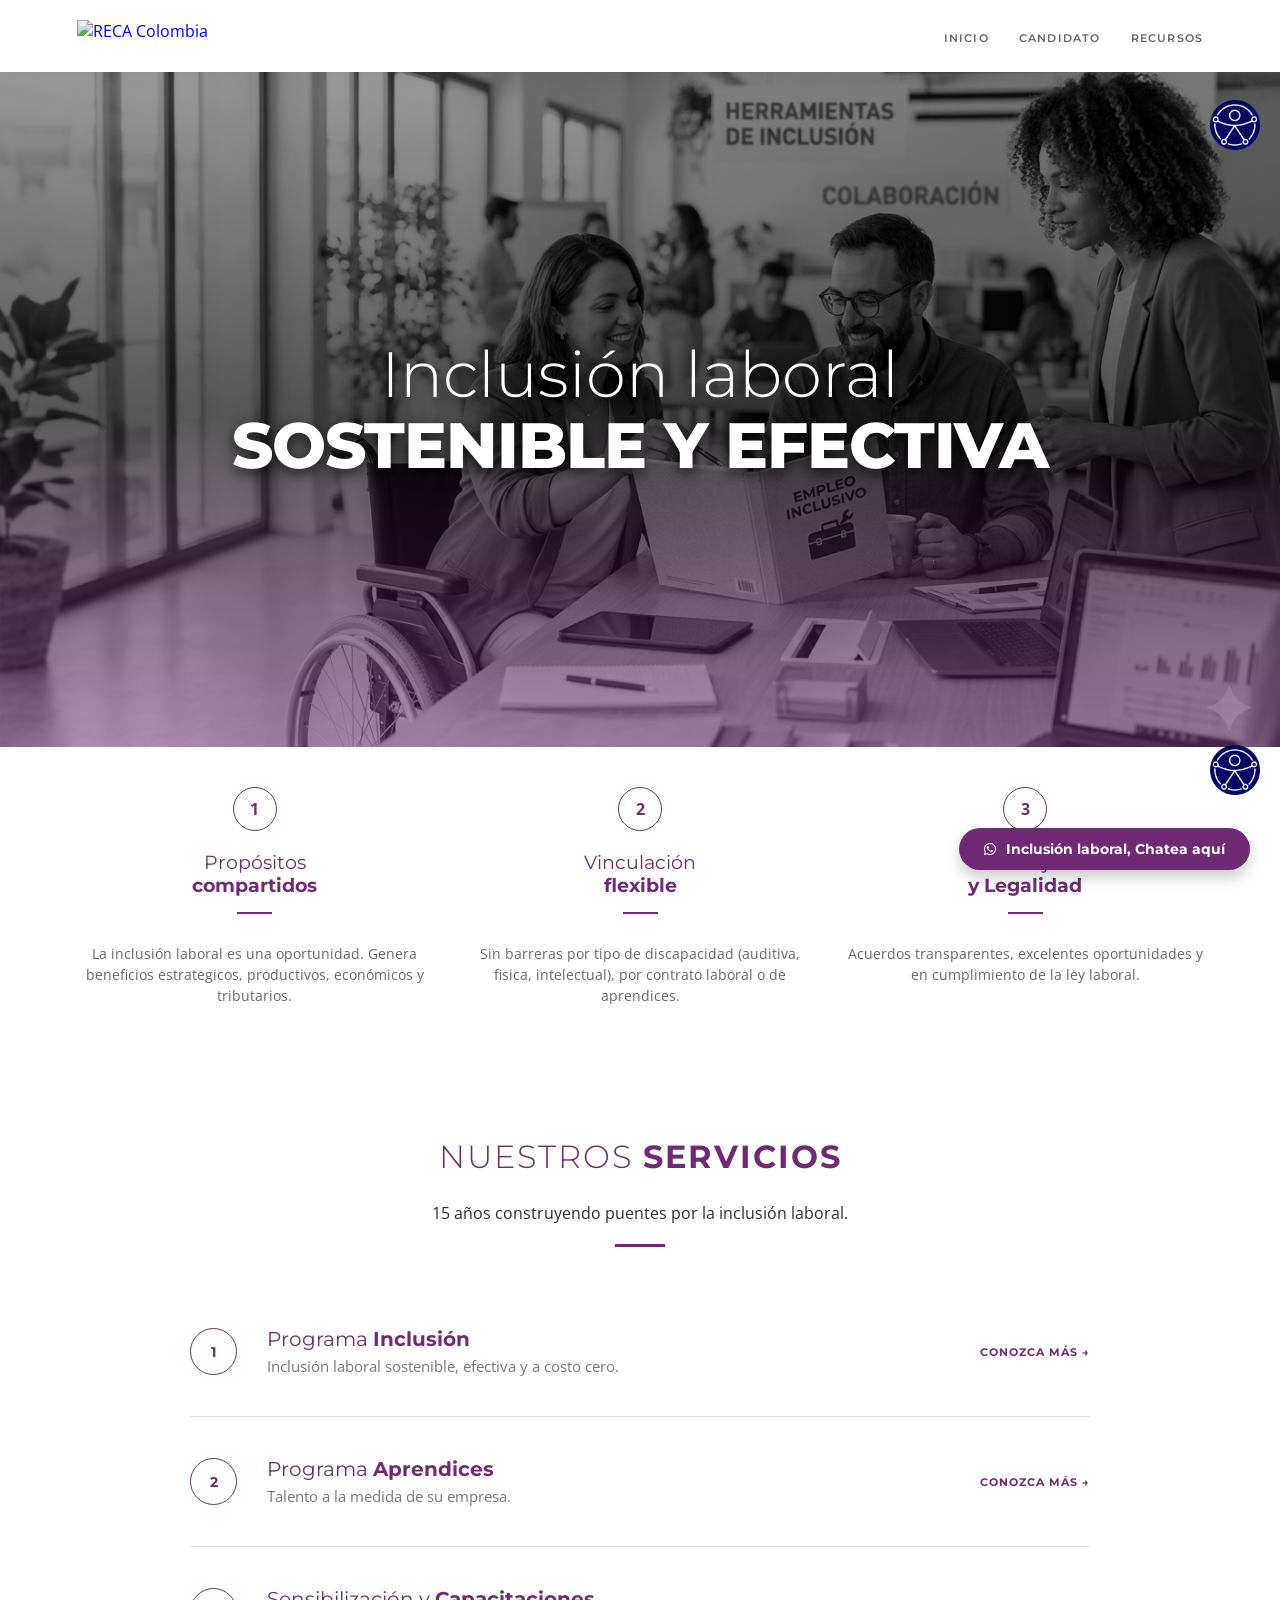
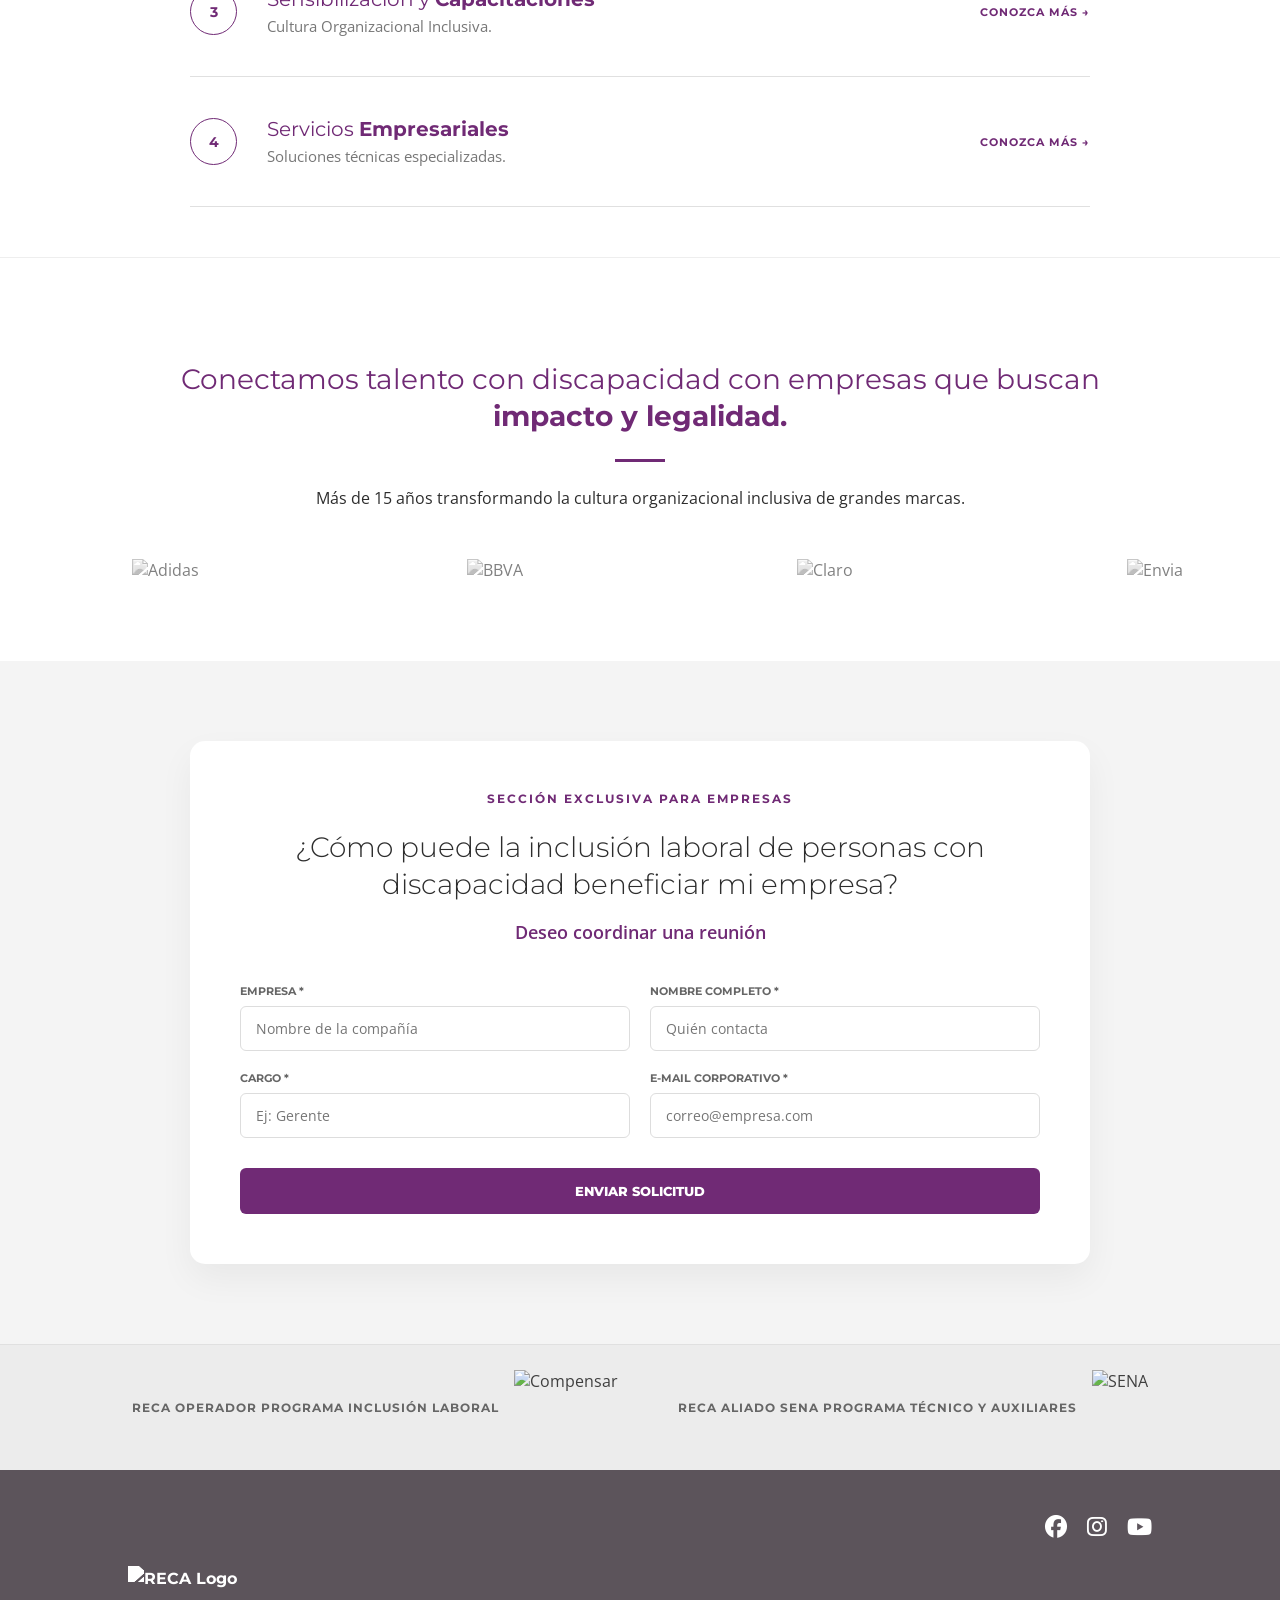
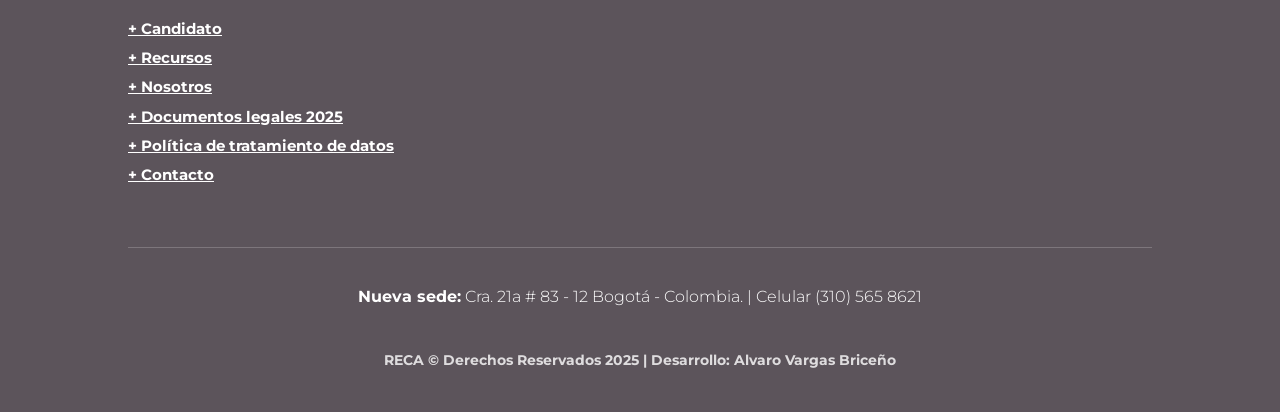
==== index.html @ 54ec7b3b "Update index.html" ====
<!DOCTYPE html>
<html lang="es">
<head>
    <meta charset="UTF-8">
    <meta name="viewport" content="width=device-width, initial-scale=1.0">
    <title>RECA Colombia – Inclusión Laboral Sostenible</title>
    
    <link href="https://fonts.googleapis.com/css2?family=Montserrat:wght@300;400;500;700;800&family=Open+Sans:wght@300;400;600&display=swap" rel="stylesheet">
  <link rel="stylesheet" href="https://cdnjs.cloudflare.com/ajax/libs/font-awesome/6.4.2/css/all.min.css">

    <style>
        :root {
            --purpura-reca: #702A75; 
            --purpura-hover: #55265e;
            --purpura-footer: #833883;
            --gris-premium: #2D2D2D;
            --gris-suave: #666666;
            --blanco: #ffffff;
            --sombra-sutil: rgba(0, 0, 0, 0.05);
        }

        /* --- BASE --- */
        body {
            margin: 0;
            padding: 0;
            font-family: 'Open Sans', sans-serif;
            background-color: var(--blanco);
            color: var(--gris-premium);
            -webkit-font-smoothing: antialiased;
        }

        /* --- NAVEGACIÓN --- */
        .header-estilizado {
            display: flex;
            justify-content: space-between;
            align-items: center;
            padding: 20px 6%;
            background: rgba(255, 255, 255, 0.85);
            backdrop-filter: blur(12px);
            -webkit-backdrop-filter: blur(12px);
            position: sticky;
            top: 0;
            z-index: 2000;
            box-shadow: 0 4px 20px var(--sombra-sutil);
        }

        .logo-box {
            display: flex;
            align-items: center;
            gap: 16px;
            text-decoration: none;
        }

        .logo-box img { height: 32px; width: auto; }

        .nav-estilizada ul {
            list-style: none;
            display: flex;
            align-items: center;
            gap: 30px;
            margin: 0;
            padding: 0;
        }

        .nav-estilizada a {
            text-decoration: none;
            color: var(--gris-suave);
            font-family: 'Montserrat', sans-serif;
            font-weight: 600;
            font-size: 11px;
            text-transform: uppercase;
            letter-spacing: 1.2px;
            position: relative;
            padding: 8px 0;
            transition: color 0.3s ease;
        }

        .nav-estilizada a:not(.btn-asesoria):hover { color: var(--purpura-reca); }
        
        .nav-estilizada a:not(.btn-asesoria)::after {
            content: '';
            position: absolute;
            width: 0;
            height: 2px;
            bottom: 0;
            left: 0;
            background-color: var(--purpura-reca);
            transition: width 0.3s ease;
        }

        .nav-estilizada a:not(.btn-asesoria):hover::after { width: 100%; }

        /* --- HERO --- */
        .seccion-hero-imagen {
            position: relative;
            height: 75vh;
            background-image: url('imagen1.png'); 
            background-size: cover;
            background-position: center;
            display: flex;
            align-items: center;
            justify-content: center;
            text-align: center;
            color: white;
        }

        .overlay-oscuro {
            position: absolute;
            top: 0; left: 0; width: 100%; height: 100%;
            background: linear-gradient(to bottom, rgba(0,0,0,0.4) 0%, rgba(0,0,0,0.65) 50%, rgba(112, 42, 117, 0.5) 100%);
            z-index: 1;
        }

        .contenido-hero { position: relative; z-index: 2; padding: 0 6%; }

        .titulo-impacto {
            font-family: 'Montserrat', sans-serif;
            font-size: clamp(32px, 5vw, 64px);
            line-height: 1.1;
            margin: 0;
            text-shadow: 0px 4px 15px rgba(0, 0, 0, 0.8);
        }

        .titulo-impacto .light { font-weight: 300; }
        .titulo-impacto .bold { font-weight: 800; text-transform: uppercase; letter-spacing: -1px; }

        /* --- BENEFICIOS --- */
        .beneficios-grid {
            display: grid;
            grid-template-columns: repeat(auto-fit, minmax(220px, 1fr));
            gap: 30px;
            max-width: 1150px;
            margin: 40px auto;
            padding: 0 6%;
        }

        .card-beneficio {
            text-align: center;
            display: flex;
            flex-direction: column;
            align-items: center;
        }

        .num-circulo {
            width: 42px; height: 42px;
            border: 1.5px solid var(--purpura-reca);
            border-radius: 50%;
            display: flex; align-items: center; justify-content: center;
            color: var(--purpura-reca); font-weight: 700;
            margin-bottom: 20px;
        }

        .card-beneficio h3 { font-family: 'Montserrat', sans-serif; font-size: 19px; color: var(--purpura-reca); margin: 0; font-weight: 400; }
        .linea-decorativa { width: 35px; height: 2px; background-color: var(--purpura-reca); margin: 15px 0; }
        .card-beneficio p { font-size: 14px; color: var(--gris-suave); line-height: 1.5; }

        /* --- SERVICIOS --- */
        .servicios-premium { padding: 50px 10%; background-color: #ffffff; }
        .servicios-header { text-align: center; margin-bottom: 40px; }
        .titulo-seccion-servicios { font-family: 'Montserrat', sans-serif; font-size: 32px; font-weight: 300; color: var(--purpura-reca); text-transform: uppercase; letter-spacing: 2px; }
        .linea-central { width: 50px; height: 3px; background-color: var(--purpura-reca); margin: 20px auto; }

        .servicios-lista-container { max-width: 900px; margin: 0 auto; }
        .servicio-bloque { border-bottom: 1px solid #e0e0e0; padding: 40px 0; transition: all 0.3s ease; }
        .servicio-encabezado { display: flex; align-items: center; gap: 30px; cursor: pointer; }

        .num-indicador {
            width: 45px; height: 45px; border: 1px solid var(--purpura-reca);
            border-radius: 50%; display: flex; align-items: center; justify-content: center;
            color: var(--purpura-reca); font-family: 'Montserrat', sans-serif; font-weight: 700; font-size: 14px; flex-shrink: 0;
        }

        .servicio-info { flex-grow: 1; }
        .servicio-info h3 { font-family: 'Montserrat', sans-serif; font-size: 20px; color: var(--purpura-reca); margin: 0 0 5px 0; font-weight: 400; }
        .servicio-tagline { font-family: 'Open Sans', sans-serif; font-size: 15px; color: #777; margin: 0; }

        .conozca-mas-btn { font-family: 'Montserrat', sans-serif; font-size: 11px; font-weight: 700; color: var(--purpura-reca); text-transform: uppercase; letter-spacing: 1px; }

        .servicio-contenido-oculto { max-height: 0; overflow: hidden; transition: max-height 0.5s cubic-bezier(0, 1, 0, 1); padding-left: 75px; }
        .servicio-bloque.active .servicio-contenido-oculto { max-height: 1000px; transition: max-height 0.5s ease; margin-top: 20px; }
        .lista-detalles { list-style: none; padding: 0; }
        .lista-detalles li { margin-bottom: 8px; color: var(--gris-suave); font-size: 14px; }

        /* --- ALIADOS --- */
        .aliados-carrusel { padding: 80px 0; background: #fff; overflow: hidden; border-top: 1px solid #eee; }
        .texto-central-aliados { text-align: center; margin-bottom: 50px; padding: 0 10%; }
        .texto-central-aliados h2 { color: var(--purpura-reca); font-family: 'Montserrat', sans-serif; font-size: 28px; font-weight: 400; line-height: 1.3; }
        .divisor-purpura { width: 50px; height: 3px; background: var(--purpura-reca); margin: 25px auto; }
        
        .marquesina-logos { width: 100%; display: flex; }
        .marquesina-track { display: flex; width: calc(250px * 12); animation: scroll-infinito 35s linear infinite; }
        .logo-slide { width: 250px; padding: 0 40px; display: flex; align-items: center; justify-content: center; }
        .logo-slide img { max-width: 160px; height: auto; filter: grayscale(100%); opacity: 0.6; transition: all 0.4s ease; }
        .logo-slide img:hover { filter: grayscale(0%); opacity: 1; transform: scale(1.05); }

        @keyframes scroll-infinito {
            0% { transform: translateX(0); }
            100% { transform: translateX(calc(-250px * 8)); }
        }

        /* --- ESTILOS FORMULARIO EMPRESAS --- */
        .seccion-formulario-empresas {
            padding: 80px 6%;
            background-color: #f4f4f4;
            clear: both;
        }

        .container-form {
            max-width: 800px;
            margin: 0 auto;
            background: var(--blanco);
            padding: 50px;
            border-radius: 15px;
            box-shadow: 0 15px 35px var(--sombra-sutil);
        }

        .header-form { text-align: center; margin-bottom: 40px; }
        .ante-titulo { display: block; font-family: 'Montserrat', sans-serif; color: var(--purpura-reca); font-size: 12px; font-weight: 700; text-transform: uppercase; letter-spacing: 2px; margin-bottom: 10px; }
        .titulo-form { font-family: 'Montserrat', sans-serif; font-size: 28px; font-weight: 300; line-height: 1.3; color: var(--gris-premium); margin-bottom: 15px; }
        .subtitulo-form { font-family: 'Open Sans', sans-serif; font-size: 18px; color: var(--purpura-reca); font-weight: 600; }

        .grid-inputs { display: grid; grid-template-columns: 1fr 1fr; gap: 20px; }
        .grupo-input { display: flex; flex-direction: column; gap: 8px; text-align: left; }
        .grupo-input label { font-family: 'Montserrat', sans-serif; font-size: 11px; font-weight: 700; text-transform: uppercase; color: var(--gris-suave); }
        .grupo-input input { padding: 12px 15px; border: 1px solid #ddd; border-radius: 6px; font-family: 'Open Sans', sans-serif; font-size: 14px; }
        .grupo-input input:focus { outline: none; border-color: var(--purpura-reca); }

        .btn-enviar-reca {
            background-color: var(--purpura-reca);
            color: white;
            border: none;
            padding: 15px 40px;
            border-radius: 6px;
            font-family: 'Montserrat', sans-serif;
            font-weight: 800;
            text-transform: uppercase;
            cursor: pointer;
            width: 100%;
            margin-top: 30px;
            transition: background 0.3s ease;
        }
        .btn-enviar-reca:hover { background-color: var(--purpura-hover); }

        /* --- FOOTER --- */
        .reca-footer-wrapper { background-color: #5c545b; color: #ffffff; font-family: 'Montserrat', sans-serif; font-weight: 700; padding: 40px 10%; line-height: 1.6; }
        .reca-container { max-width: 1100px; margin: 0 auto; }
        .reca-socials { display: flex; justify-content: flex-end; gap: 20px; margin-bottom: 20px; }
        .reca-socials a { color: white; font-size: 1.4rem; transition: transform 0.3s ease; }
        .reca-main { display: flex; flex-direction: column; align-items: flex-start; margin-bottom: 60px; }
        .reca-logo-footer { max-width: 120px; height: auto; margin-bottom: 25px; }
        .reca-links { display: flex; flex-direction: column; gap: 5px; }
        .reca-links a { color: white; text-decoration: underline; font-size: 0.95rem; font-weight: 300; }
        .reca-location { text-align: center; font-size: 1rem; margin-bottom: 40px; font-weight: 300; border-top: 1px solid rgba(255,255,255,0.2); padding-top: 20px; }
        .reca-copy { text-align: center; font-size: 0.85rem; opacity: 0.8; }

        /* Botón WhatsApp */
        .btn-flotante-reca {
            position: fixed;
            bottom: 30px;
            right: 30px;
            background-color: var(--purpura-reca);
            color: #ffffff !important;
            display: flex;
            align-items: center;
            gap: 10px;
            padding: 12px 25px;
            border-radius: 50px;
            text-decoration: none;
            font-family: 'Montserrat', sans-serif;
            font-weight: 700;
            font-size: 14px;
            z-index: 9999;
            box-shadow: 0 8px 15px rgba(0, 0, 0, 0.2);
        }

        @media (max-width: 768px) {
            .grid-inputs { grid-template-columns: 1fr; }
            .reca-socials { justify-content: center; }
            .reca-main { align-items: center; text-align: center; }
            .nav-estilizada ul { gap: 15px; }
            .btn-flotante-reca span { display: none; }
            .btn-flotante-reca { padding: 15px; border-radius: 50%; }
        }

        .franja-aliados {
    background-color: rgba(224, 224, 224, 0.6); /* Gris al 60% */
    padding: 25px 6%;
    display: flex;
    justify-content: center;
    align-items: center;
    gap: 60px;
    border-top: 1px solid rgba(0,0,0,0.05);
}

.aliado-item {
    display: flex;
    align-items: center;
    gap: 15px;
}

.texto-aliado {
    font-family: 'Montserrat', sans-serif;
    font-size: 12px;
    font-weight: 700;
    text-transform: uppercase;
    color: #666666;
    letter-spacing: 1px;
}

.aliado-item img {
    height: 75px; /* Tamaño profesional para los logos */
    width: auto;
    opacity: 0.9;
}

/* Ajuste para móviles */
@media (max-width: 600px) {
    .franja-aliados {
        flex-direction: column;
        gap: 20px;
        text-align: center;
    }
    
/* --- NAVEGACIÓN MÓVIL CORREGIDA --- */
.menu-hamburguesa {
    display: none; /* Oculto en escritorio */
    cursor: pointer;
    font-size: 28px;
    color: var(--purpura-reca);
    padding: 10px;
}

#menu-movil {
    display: none; /* Oculto por defecto */
    flex-direction: column;
    background: rgba(255, 255, 255, 0.95);
    position: absolute;
    top: 72px; 
    left: 0;
    width: 100%;
    text-align: center;
    box-shadow: 0 4px 6px var(--sombra-sutil);
    z-index: 999;
}

@media (max-width: 768px) {
    .nav-estilizada { display: none !important; } /* Oculta nav normal */
    .menu-hamburguesa { display: block !important; } /* Muestra botón */
}
}

#menu-movil a {
    display: block;
    padding: 15px;
    color: var(--gris-premium);
    text-decoration: none;
    font-weight: 600;
}

@media (max-width: 768px) {
    .nav-estilizada { display: none; }
    .menu-hamburguesa { display: block; }
}


.menu-hamburguesa {
    color: var(--purpura-reca); /* O cámbialo a #000000 para probar */
    font-size: 24px;
    z-index: 1001; /* Asegura que esté por encima de todo */
}

    /* --- CORRECCIÓN DEFINITIVA NAVEGACIÓN MÓVIL --- */

/* 1. Aseguramos que en escritorio el botón esté oculto */
@media (min-width: 769px) {
    .menu-hamburguesa { display: none !important; }
    #menu-movil { display: none !important; }
}

/* 2. En móviles, forzamos la visibilidad del botón */
@media (max-width: 768px) {
    .nav-estilizada { display: none !important; }
    
    .menu-hamburguesa { 
        display: block !important; 
        cursor: pointer; 
        font-size: 28px; 
        color: var(--purpura-reca) !important;
        padding: 10px;
    }
}
    
    </style>
</head>

<body>

    <header class="header-estilizado">
        <a href="#" class="logo-box">
            <img src="https://raw.githubusercontent.com/avbrandon-wq/reca/main/logo_color.png" alt="RECA Colombia">
        </a>
        <nav class="nav-estilizada">
            <ul>
                <li><a href="index.html">Inicio</a></li>
                <li><a href="candidato.html">Candidato</a></li>
                <li><a href="recursos.html">Recursos</a></li>
            </ul>
        </nav>
    </header>

    <main>
        <section class="seccion-hero-imagen">
            <div class="overlay-oscuro"></div>
            <div class="contenido-hero">
                <h1 class="titulo-impacto">
                    <span class="light">Inclusión laboral</span><br>
                    <span class="bold">sostenible y efectiva</span>
                </h1>
            </div>
        </section>

        <section class="beneficios-grid">
            <div class="card-beneficio">
                <div class="num-circulo">1</div>
                <h3>Propósitos <br><strong>compartidos</strong></h3>
                <div class="linea-decorativa"></div>
                <p>La inclusión laboral es una oportunidad. Genera beneficios estrategicos, productivos, económicos y tributarios.</p>
            </div>
            <div class="card-beneficio">
                <div class="num-circulo">2</div>
                <h3>Vinculación <br><strong>flexible</strong></h3>
                <div class="linea-decorativa"></div>
                <p>Sin barreras por tipo de discapacidad (auditiva, fisica, intelectual), por contrato laboral o de aprendices.</p>
            </div>
            <div class="card-beneficio">
                <div class="num-circulo">3</div>
                <h3>Trabajo <br><strong>y Legalidad</strong></h3>
                <div class="linea-decorativa"></div>
                <p>Acuerdos transparentes, excelentes oportunidades y en cumplimiento de la ley laboral.</p>
            </div>
        </section>

        <section class="servicios-premium">
            <div class="servicios-header">
                <h2 class="titulo-seccion-servicios">Nuestros <strong>Servicios</strong></h2>
               <p> 15 años construyendo puentes por la inclusión laboral.</p>
                <div class="linea-central"></div>
            </div>

            <div class="servicios-lista-container">
                <div class="servicio-bloque">
                    <div class="servicio-encabezado" onclick="toggleServicio(this)">
                        <div class="num-indicador">1</div>
                        <div class="servicio-info">
                            <h3>Programa <strong>Inclusión</strong></h3>
                            <p class="servicio-tagline">Inclusión laboral sostenible, efectiva y a costo cero.</p>
                        </div>
                        <div class="conozca-mas-btn">Conozca más <span class="flecha">→</span></div>
                    </div>
                    <div class="servicio-contenido-oculto">
                        <p>Brindamos un acompañamiento profesional de principio a fin, acorde a un programa diseñado y aplicado exitosamente por mas de 10 años en alianza con la Agencia de Empleo Compensar.</p>
                    </div>
                </div>

                <div class="servicio-bloque">
                    <div class="servicio-encabezado" onclick="toggleServicio(this)">
                        <div class="num-indicador">2</div>
                        <div class="servicio-info">
                            <h3>Programa <strong>Aprendices</strong></h3>
                            <p class="servicio-tagline">Talento a la medida de su empresa.</p>
                        </div>
                        <div class="conozca-mas-btn">Conozca más <span class="flecha">→</span></div>
                    </div>
                    <div class="servicio-contenido-oculto">
                        <p>En acuerdo con el SENA formamos auxiliares y técnicos para cargos requeridos para la empresa.</p>
                    </div>
                </div>

                <div class="servicio-bloque">
                    <div class="servicio-encabezado" onclick="toggleServicio(this)">
                        <div class="num-indicador">3</div>
                        <div class="servicio-info">
                            <h3>Sensibilización y <strong>Capacitaciones</strong></h3>
                            <p class="servicio-tagline">Cultura Organizacional Inclusiva.</p>
                        </div>
                        <div class="conozca-mas-btn">Conozca más <span class="flecha">→</span></div>
                    </div>
                    <div class="servicio-contenido-oculto">
                        <p>Realizamos talleres al interior de las empresas, empoderamos y transformamos culturas organizacionales.</p>
                    </div>
                </div>

                <div class="servicio-bloque">
                    <div class="servicio-encabezado" onclick="toggleServicio(this)">
                        <div class="num-indicador">4</div>
                        <div class="servicio-info">
                            <h3>Servicios <strong>Empresariales</strong></h3>
                            <p class="servicio-tagline">Soluciones técnicas especializadas.</p>
                        </div>
                        <div class="conozca-mas-btn">Conozca más <span class="flecha">→</span></div>
                    </div>
                    <div class="servicio-contenido-oculto">
                        <ul class="lista-detalles">
                            <li>• Asesoria en Política inclusiva.</li>
                            <li>• Evaluación de Accesibilidad.</li>
                            <li>• Asesoría en Ajustes Razonables.</li>
                            <li>• Servicio de Intérpretes (LSC).</li>
                        </ul>
                    </div>
                </div>
            </div>
        </section>

        <section class="aliados-carrusel">
            <div class="texto-central-aliados">
                <h2>Conectamos talento con discapacidad con empresas que buscan <strong>impacto y legalidad.</strong></h2>
                <div class="divisor-purpura"></div>
                <p>Más de 15 años transformando la cultura organizacional inclusiva de grandes marcas.</p>
            </div>
            <div class="marquesina-logos">
                <div class="marquesina-track">
                    <div class="logo-slide"><img src="https://raw.githubusercontent.com/avbrandon-wq/reca/main/adidas.png" alt="Adidas"></div>
                    <div class="logo-slide"><img src="https://raw.githubusercontent.com/avbrandon-wq/reca/main/bbva.png" alt="BBVA"></div>
                    <div class="logo-slide"><img src="https://raw.githubusercontent.com/avbrandon-wq/reca/main/claro.png" alt="Claro"></div>
                    <div class="logo-slide"><img src="https://raw.githubusercontent.com/avbrandon-wq/reca/main/envia.png" alt="Envia"></div>
                    <div class="logo-slide"><img src="https://raw.githubusercontent.com/avbrandon-wq/reca/main/femsa.png" alt="Femsa"></div>
                    <div class="logo-slide"><img src="https://raw.githubusercontent.com/avbrandon-wq/reca/main/gallager.png" alt="Gallagher"></div>
                    <div class="logo-slide"><img src="https://raw.githubusercontent.com/avbrandon-wq/reca/main/adidas.png" alt="Adidas"></div>
                    <div class="logo-slide"><img src="https://raw.githubusercontent.com/avbrandon-wq/reca/main/bbva.png" alt="BBVA"></div>
                </div>
            </div>
        </section>

        <section class="seccion-formulario-empresas">
            <div class="container-form">
                <div class="header-form">
                    <span class="ante-titulo">Sección exclusiva para empresas</span>
                    <h2 class="titulo-form">¿Cómo puede la inclusión laboral de personas con discapacidad beneficiar mi empresa?</h2>
                    <p class="subtitulo-form">Deseo coordinar una reunión</p>
                </div>
                <form class="form-reca">
                    <div class="grid-inputs">
                        <div class="grupo-input"><label>Empresa *</label><input type="text" placeholder="Nombre de la compañía" required></div>
                        <div class="grupo-input"><label>Nombre completo *</label><input type="text" placeholder="Quién contacta" required></div>
                        <div class="grupo-input"><label>Cargo *</label><input type="text" placeholder="Ej: Gerente" required></div>
                        <div class="grupo-input"><label>E-mail corporativo *</label><input type="email" placeholder="correo@empresa.com" required></div>
                    </div>
                    <button type="submit" class="btn-enviar-reca">Enviar solicitud</button>
                </form>
            </div>
        </section>
    </main>

<section class="franja-aliados">
    <div class="aliado-item">
        <span class="texto-aliado">RECA Operador Programa Inclusión laboral</span>
        <img src="https://raw.githubusercontent.com/avbrandon-wq/reca/main/logo-compensar.png" alt="Compensar">
    </div>
    <div class="aliado-item">
        <span class="texto-aliado">RECA Aliado SENA Programa Técnico y Auxiliares</span>
        <img src="https://raw.githubusercontent.com/avbrandon-wq/reca/main/logo-sena.png" alt="SENA">
    </div>
</section>

    
    <footer class="reca-footer-wrapper">
        <div class="reca-container">
            <div class="reca-socials">
                <a href="#"><i class="fab fa-facebook"></i></a>
                <a href="https://www.instagram.com/reca.redempleoconapoyo/"><i class="fab fa-instagram"></i></a>
                <a href="https://www.youtube.com/channel/UCvparD8sPMnxOj311WrVRig"><i class="fab fa-youtube"></i></a>
            </div>
            <div class="reca-main">
                <img src="https://raw.githubusercontent.com/avbrandon-wq/reca/main/logo_color.png" alt="RECA Logo" class="reca-logo-footer" style="filter: brightness(0) invert(1);">
                <div class="reca-links">
                    <a href="candidato.html"> <strong>+ Candidato</strong></a>
                     <a href="recursos.html"> <strong>+ Recursos </strong></a>
                <a href="nosotros.html"> <strong>+ Nosotros </strong></a>
                    <a href="legales.html"> <strong>+ Documentos legales 2025 </strong></a>
                    <a href="#"> <strong>+ Política de tratamiento de datos</strong> </a>
                    <a href="mailto:info@recacolombia.org"><strong> + Contacto</strong></a>
                </div>
            </div>
            <div class="reca-location">
                <p><strong>Nueva sede:</strong> Cra. 21a # 83 - 12 Bogotá - Colombia. | Celular (310) 565 8621</p>
            </div>
            <div class="reca-copy">RECA © Derechos Reservados 2025   |      Desarrollo: Alvaro Vargas Briceño </div>
        </div>
    </footer>

    
    <a href="https://wa.me/3105658621" class="btn-flotante-reca" target="_blank" rel="noopener noreferrer">
        <i class="fab fa-whatsapp"></i>
        <span>Inclusión laboral, Chatea aquí</span>
    </a>


    
    <script>
        function toggleServicio(element) {
            const bloque = element.closest('.servicio-bloque');
            const isActive = bloque.classList.contains('active');
            
            document.querySelectorAll('.servicio-bloque').forEach(b => {
                b.classList.remove('active');
                const btn = b.querySelector('.conozca-mas-btn');
                if(btn) btn.innerHTML = 'Conozca más <span class="flecha">→</span>';
            });
            
            if (!isActive) {
                bloque.classList.add('active');
                element.querySelector('.conozca-mas-btn').innerHTML = 'Cerrar <span class="flecha">↑</span>';
            }
        }
    </script>

<!-- Botón de Accesibilidad -->
<div id="accessibility-widget" style="position: fixed; bottom: 100px; right: 20px; z-index: 1000;">
    <button id="accessibility-btn" title="Opciones de accesibilidad" style="background: none; border: none; cursor: pointer; padding: 0;">
        <img src="icon_todas.png" alt="Icono de accesibilidad universal" style="width: 50px; height: 50px; transition: transform 0.3s ease;">
    </button>

    <!-- Panel de Ajustes (Oculto por defecto) -->
    <div id="accessibility-menu" style="display: none; position: absolute; bottom: 60px; right: 0; background: white; border: 1px solid #ccc; border-radius: 8px; box-shadow: 0 4px 15px rgba(0,0,0,0.2); width: 250px; padding: 15px; font-family: sans-serif;">
        <h3 style="margin-top: 0; font-size: 16px; border-bottom: 1px solid #eee; padding-bottom: 10px;">Ajustes de Accesibilidad</h3>
        
        <ul style="list-style: none; padding: 0; margin: 0;">
            <li style="margin-bottom: 10px;">
                <button onclick="toggleContrast()" style="width: 100%; padding: 8px; cursor: pointer; background: #f0f0f0; border: 1px solid #ddd; border-radius: 4px;">Alto Contraste</button>
            </li>
            <li style="margin-bottom: 10px;">
                <button onclick="increaseText()" style="width: 100%; padding: 8px; cursor: pointer; background: #f0f0f0; border: 1px solid #ddd; border-radius: 4px;">Aumentar Texto</button>
            </li>
            <li>
                <button onclick="resetSettings()" style="width: 100%; padding: 8px; cursor: pointer; background: #ff4444; color: white; border: none; border-radius: 4px;">Restablecer</button>
            </li>
        </ul>
    </div>
</div>



    <div id="accessibility-widget" style="position: fixed; top: 100px; right: 20px; z-index: 1000;">
    <button id="accessibility-btn" title="Opciones de accesibilidad" style="background: none; border: none; cursor: pointer; padding: 0;">
        <img src="icon_todas.png" alt="Icono de accesibilidad universal" style="width: 50px; height: 50px; transition: transform 0.3s ease;">
    </button>

    <div id="accessibility-menu" style="display: none; position: absolute; top: 60px; right: 0; background: white; border: 1px solid #ccc; border-radius: 8px; box-shadow: 0 4px 15px rgba(0,0,0,0.2); width: 250px; padding: 15px; font-family: sans-serif;">
        <h3 style="margin-top: 0; font-size: 16px; border-bottom: 1px solid #eee; padding-bottom: 10px;">Ajustes de Accesibilidad</h3>
        
        <ul style="list-style: none; padding: 0; margin: 0;">
            <li style="margin-bottom: 10px;">
                <button onclick="toggleContrast()" style="width: 100%; padding: 8px; cursor: pointer; background: #f0f0f0; border: 1px solid #ddd; border-radius: 4px;">Alto Contraste</button>
            </li>
            <li style="margin-bottom: 10px;">
                <button onclick="increaseText()" style="width: 100%; padding: 8px; cursor: pointer; background: #f0f0f0; border: 1px solid #ddd; border-radius: 4px;">Aumentar Texto</button>
            </li>
            <li>
                <button onclick="resetSettings()" style="width: 100%; padding: 8px; cursor: pointer; background: #ff4444; color: white; border: none; border-radius: 4px;">Restablecer</button>
            </li>
        </ul>
    </div>
</div>

<script>
    const menu = document.getElementById('accessibility-menu');
    const btn = document.getElementById('accessibility-btn');

    // Mostrar/Ocultar menú
    btn.addEventListener('click', () => {
        const isVisible = menu.style.display === 'block';
        menu.style.display = isVisible ? 'none' : 'block';
    });

    // Funciones de Accesibilidad
    function toggleContrast() {
        document.body.classList.toggle('high-contrast');
        if(!document.getElementById('contrast-style')) {
            const style = document.createElement('style');
            style.id = 'contrast-style';
            style.innerHTML = `
                .high-contrast { background-color: #000 !important; color: #fff !important; }
                .high-contrast * { background-color: #000 !important; color: #fff !important; border-color: #fff !important; }
            `;
            document.head.appendChild(style);
        }
    }

    let zoomLevel = 1;
    function increaseText() {
        zoomLevel += 0.1;
        document.body.style.fontSize = `${zoomLevel}em`;
    }

    function resetSettings() {
        document.body.classList.remove('high-contrast');
        document.body.style.fontSize = '1em';
        zoomLevel = 1;
    }

    // Cerrar menú al hacer clic fuera
    window.addEventListener('click', (e) => {
        if (!document.getElementById('accessibility-widget').contains(e.target)) {
            menu.style.display = 'none';
        }
    });
</script>
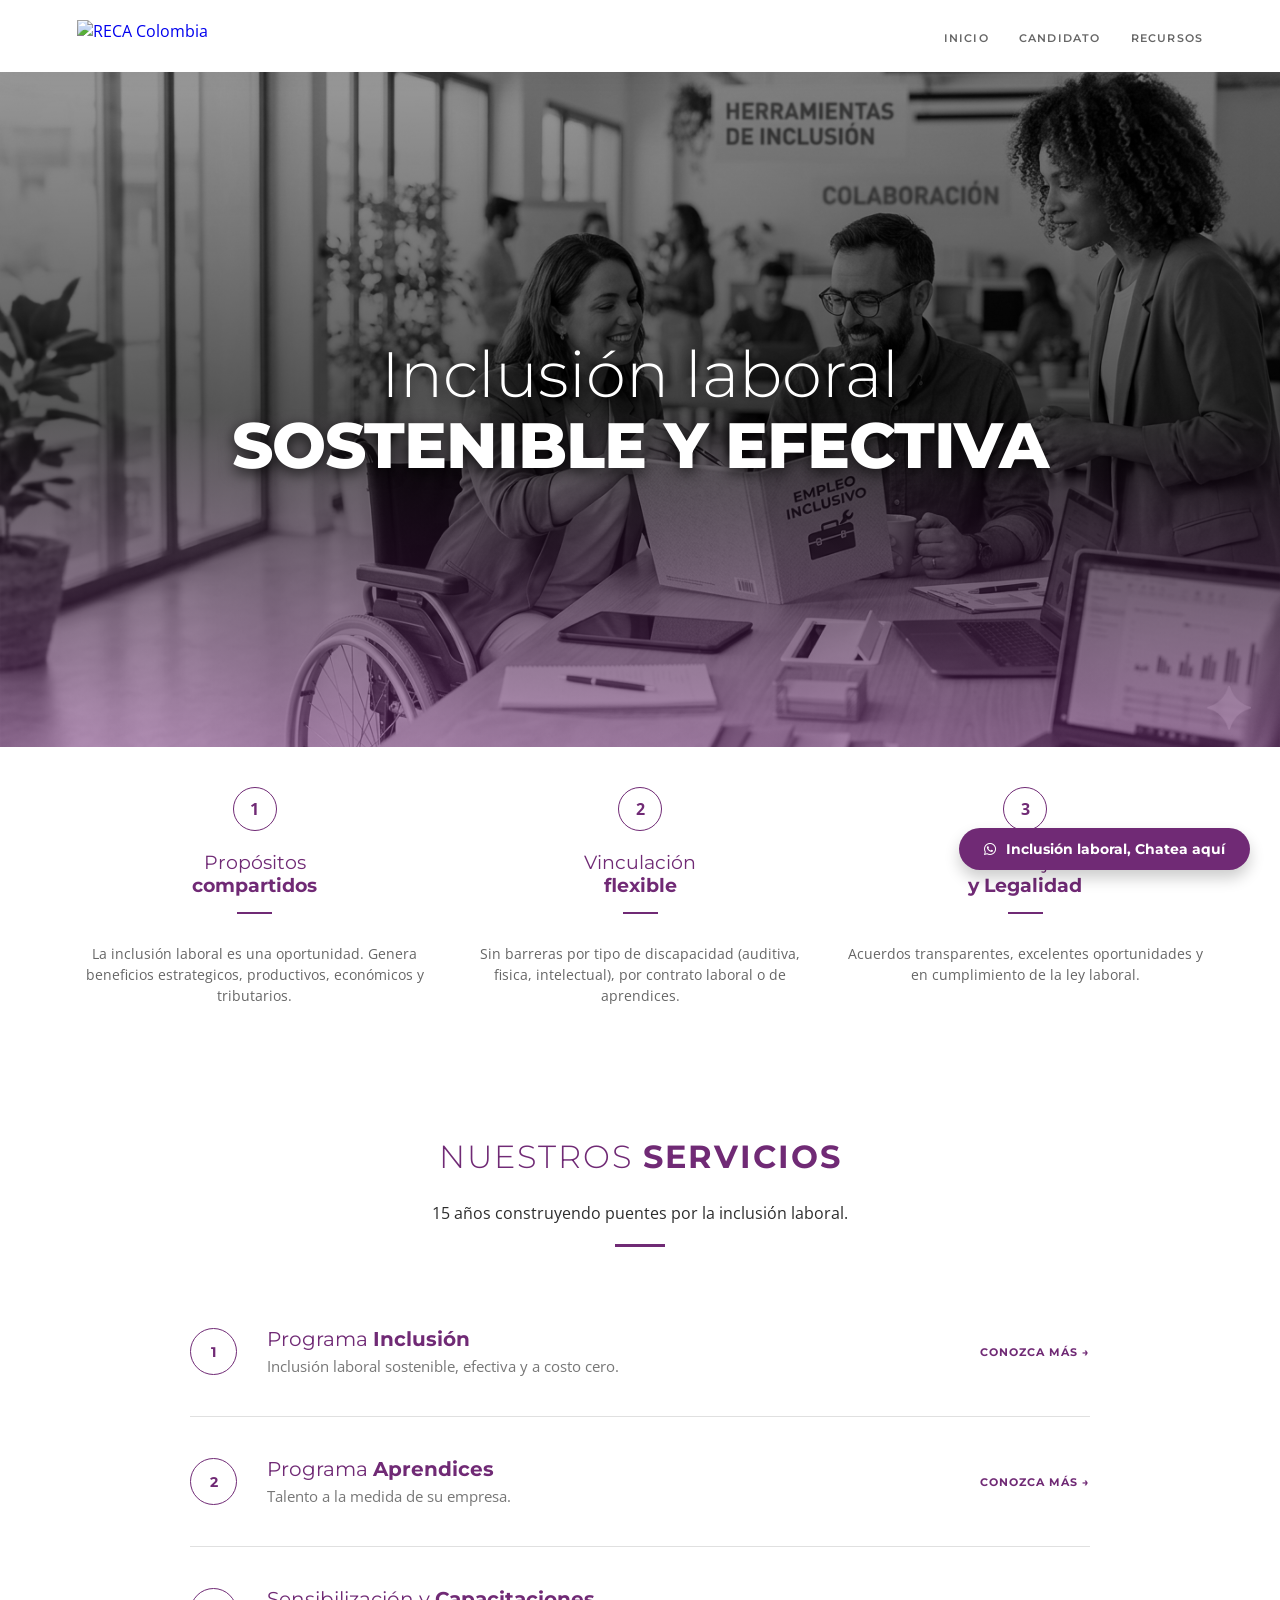
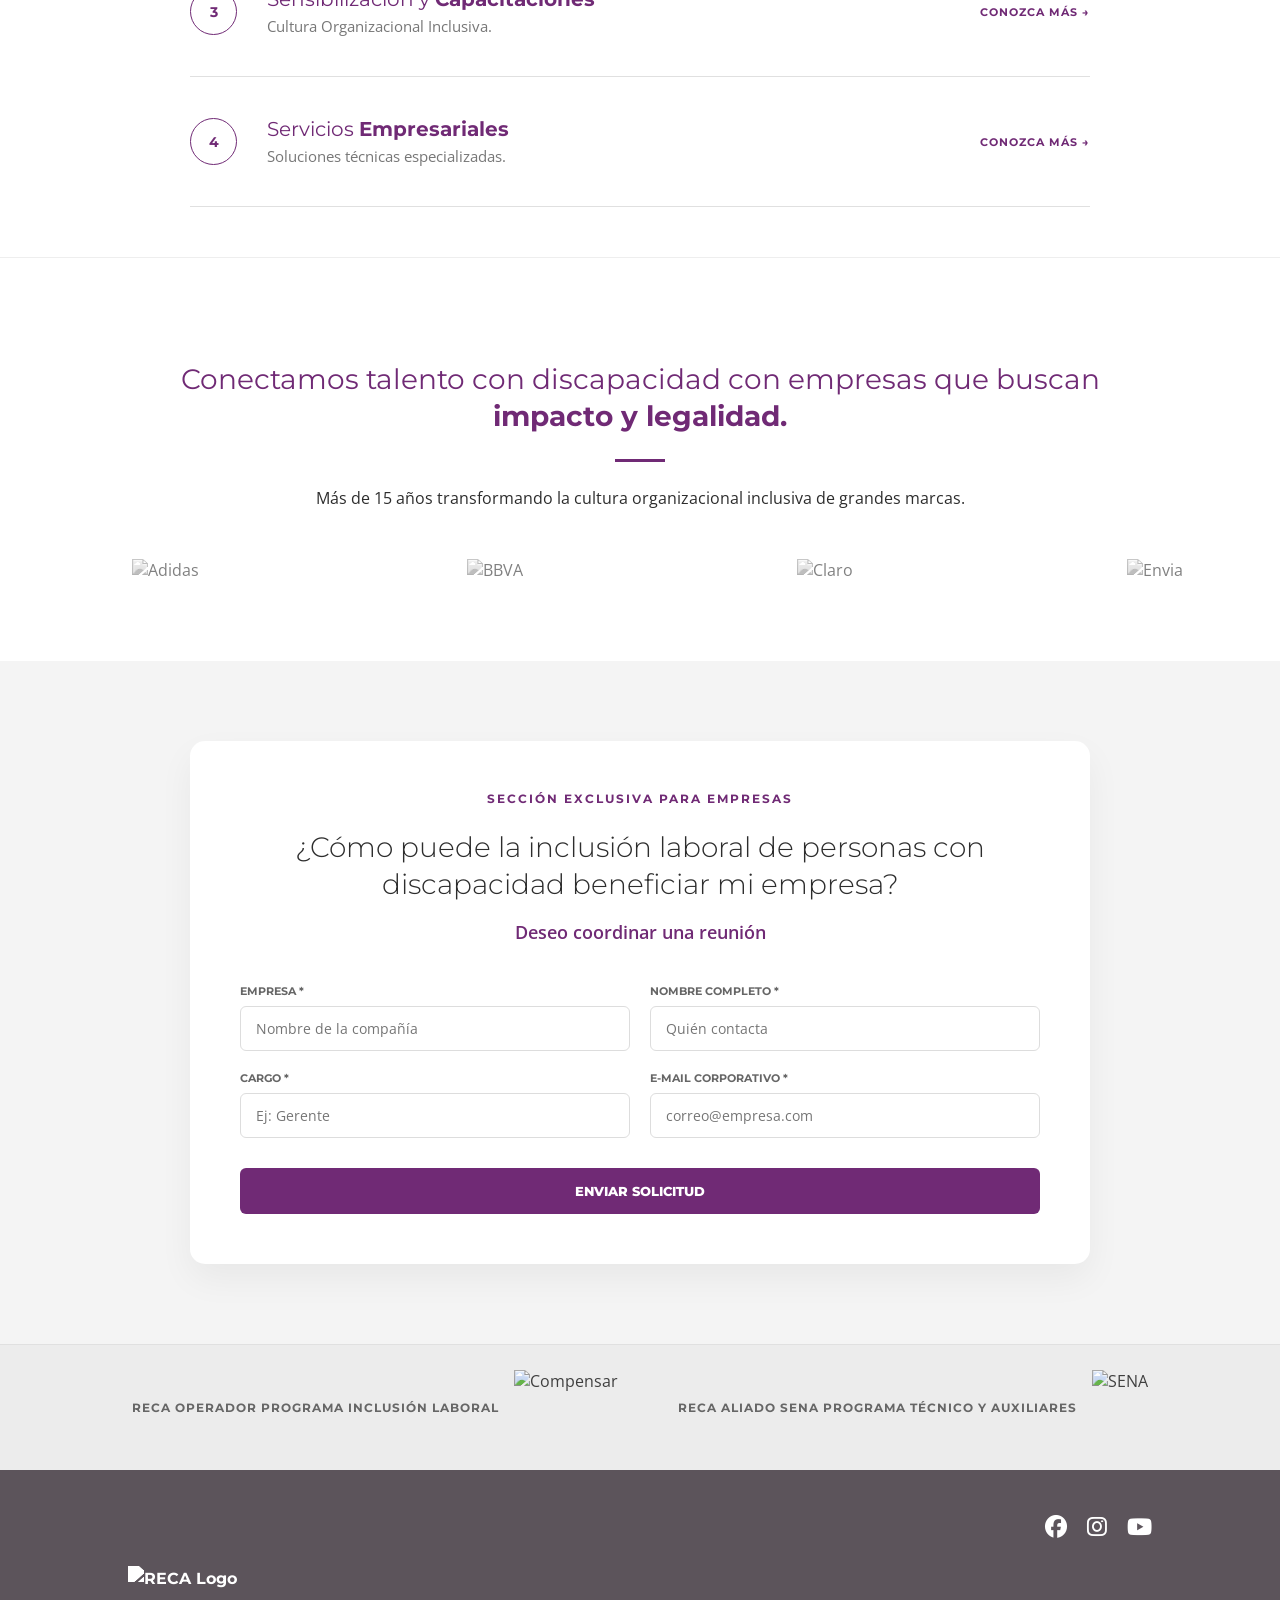
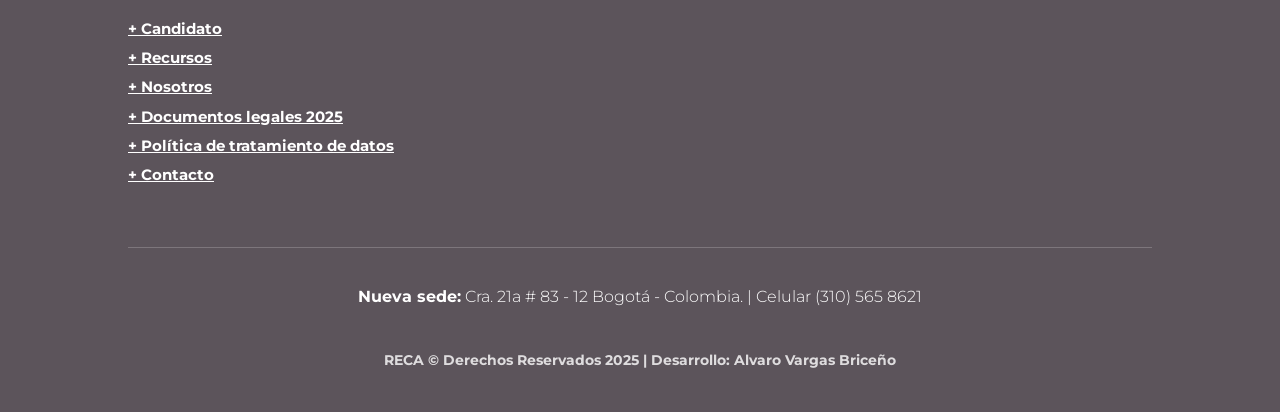
==== commit 394db7d6: "Update index.html" ====
--- a/index.html
+++ b/index.html
@@ -614,94 +614,3 @@
         }
     </script>
 
-<!-- Botón de Accesibilidad -->
-<div id="accessibility-widget" style="position: fixed; bottom: 100px; right: 20px; z-index: 1000;">
-    <button id="accessibility-btn" title="Opciones de accesibilidad" style="background: none; border: none; cursor: pointer; padding: 0;">
-        <img src="icon_todas.png" alt="Icono de accesibilidad universal" style="width: 50px; height: 50px; transition: transform 0.3s ease;">
-    </button>
-
-    <!-- Panel de Ajustes (Oculto por defecto) -->
-    <div id="accessibility-menu" style="display: none; position: absolute; bottom: 60px; right: 0; background: white; border: 1px solid #ccc; border-radius: 8px; box-shadow: 0 4px 15px rgba(0,0,0,0.2); width: 250px; padding: 15px; font-family: sans-serif;">
-        <h3 style="margin-top: 0; font-size: 16px; border-bottom: 1px solid #eee; padding-bottom: 10px;">Ajustes de Accesibilidad</h3>
-        
-        <ul style="list-style: none; padding: 0; margin: 0;">
-            <li style="margin-bottom: 10px;">
-                <button onclick="toggleContrast()" style="width: 100%; padding: 8px; cursor: pointer; background: #f0f0f0; border: 1px solid #ddd; border-radius: 4px;">Alto Contraste</button>
-            </li>
-            <li style="margin-bottom: 10px;">
-                <button onclick="increaseText()" style="width: 100%; padding: 8px; cursor: pointer; background: #f0f0f0; border: 1px solid #ddd; border-radius: 4px;">Aumentar Texto</button>
-            </li>
-            <li>
-                <button onclick="resetSettings()" style="width: 100%; padding: 8px; cursor: pointer; background: #ff4444; color: white; border: none; border-radius: 4px;">Restablecer</button>
-            </li>
-        </ul>
-    </div>
-</div>
-
-
-
-    <div id="accessibility-widget" style="position: fixed; top: 100px; right: 20px; z-index: 1000;">
-    <button id="accessibility-btn" title="Opciones de accesibilidad" style="background: none; border: none; cursor: pointer; padding: 0;">
-        <img src="icon_todas.png" alt="Icono de accesibilidad universal" style="width: 50px; height: 50px; transition: transform 0.3s ease;">
-    </button>
-
-    <div id="accessibility-menu" style="display: none; position: absolute; top: 60px; right: 0; background: white; border: 1px solid #ccc; border-radius: 8px; box-shadow: 0 4px 15px rgba(0,0,0,0.2); width: 250px; padding: 15px; font-family: sans-serif;">
-        <h3 style="margin-top: 0; font-size: 16px; border-bottom: 1px solid #eee; padding-bottom: 10px;">Ajustes de Accesibilidad</h3>
-        
-        <ul style="list-style: none; padding: 0; margin: 0;">
-            <li style="margin-bottom: 10px;">
-                <button onclick="toggleContrast()" style="width: 100%; padding: 8px; cursor: pointer; background: #f0f0f0; border: 1px solid #ddd; border-radius: 4px;">Alto Contraste</button>
-            </li>
-            <li style="margin-bottom: 10px;">
-                <button onclick="increaseText()" style="width: 100%; padding: 8px; cursor: pointer; background: #f0f0f0; border: 1px solid #ddd; border-radius: 4px;">Aumentar Texto</button>
-            </li>
-            <li>
-                <button onclick="resetSettings()" style="width: 100%; padding: 8px; cursor: pointer; background: #ff4444; color: white; border: none; border-radius: 4px;">Restablecer</button>
-            </li>
-        </ul>
-    </div>
-</div>
-
-<script>
-    const menu = document.getElementById('accessibility-menu');
-    const btn = document.getElementById('accessibility-btn');
-
-    // Mostrar/Ocultar menú
-    btn.addEventListener('click', () => {
-        const isVisible = menu.style.display === 'block';
-        menu.style.display = isVisible ? 'none' : 'block';
-    });
-
-    // Funciones de Accesibilidad
-    function toggleContrast() {
-        document.body.classList.toggle('high-contrast');
-        if(!document.getElementById('contrast-style')) {
-            const style = document.createElement('style');
-            style.id = 'contrast-style';
-            style.innerHTML = `
-                .high-contrast { background-color: #000 !important; color: #fff !important; }
-                .high-contrast * { background-color: #000 !important; color: #fff !important; border-color: #fff !important; }
-            `;
-            document.head.appendChild(style);
-        }
-    }
-
-    let zoomLevel = 1;
-    function increaseText() {
-        zoomLevel += 0.1;
-        document.body.style.fontSize = `${zoomLevel}em`;
-    }
-
-    function resetSettings() {
-        document.body.classList.remove('high-contrast');
-        document.body.style.fontSize = '1em';
-        zoomLevel = 1;
-    }
-
-    // Cerrar menú al hacer clic fuera
-    window.addEventListener('click', (e) => {
-        if (!document.getElementById('accessibility-widget').contains(e.target)) {
-            menu.style.display = 'none';
-        }
-    });
-</script>
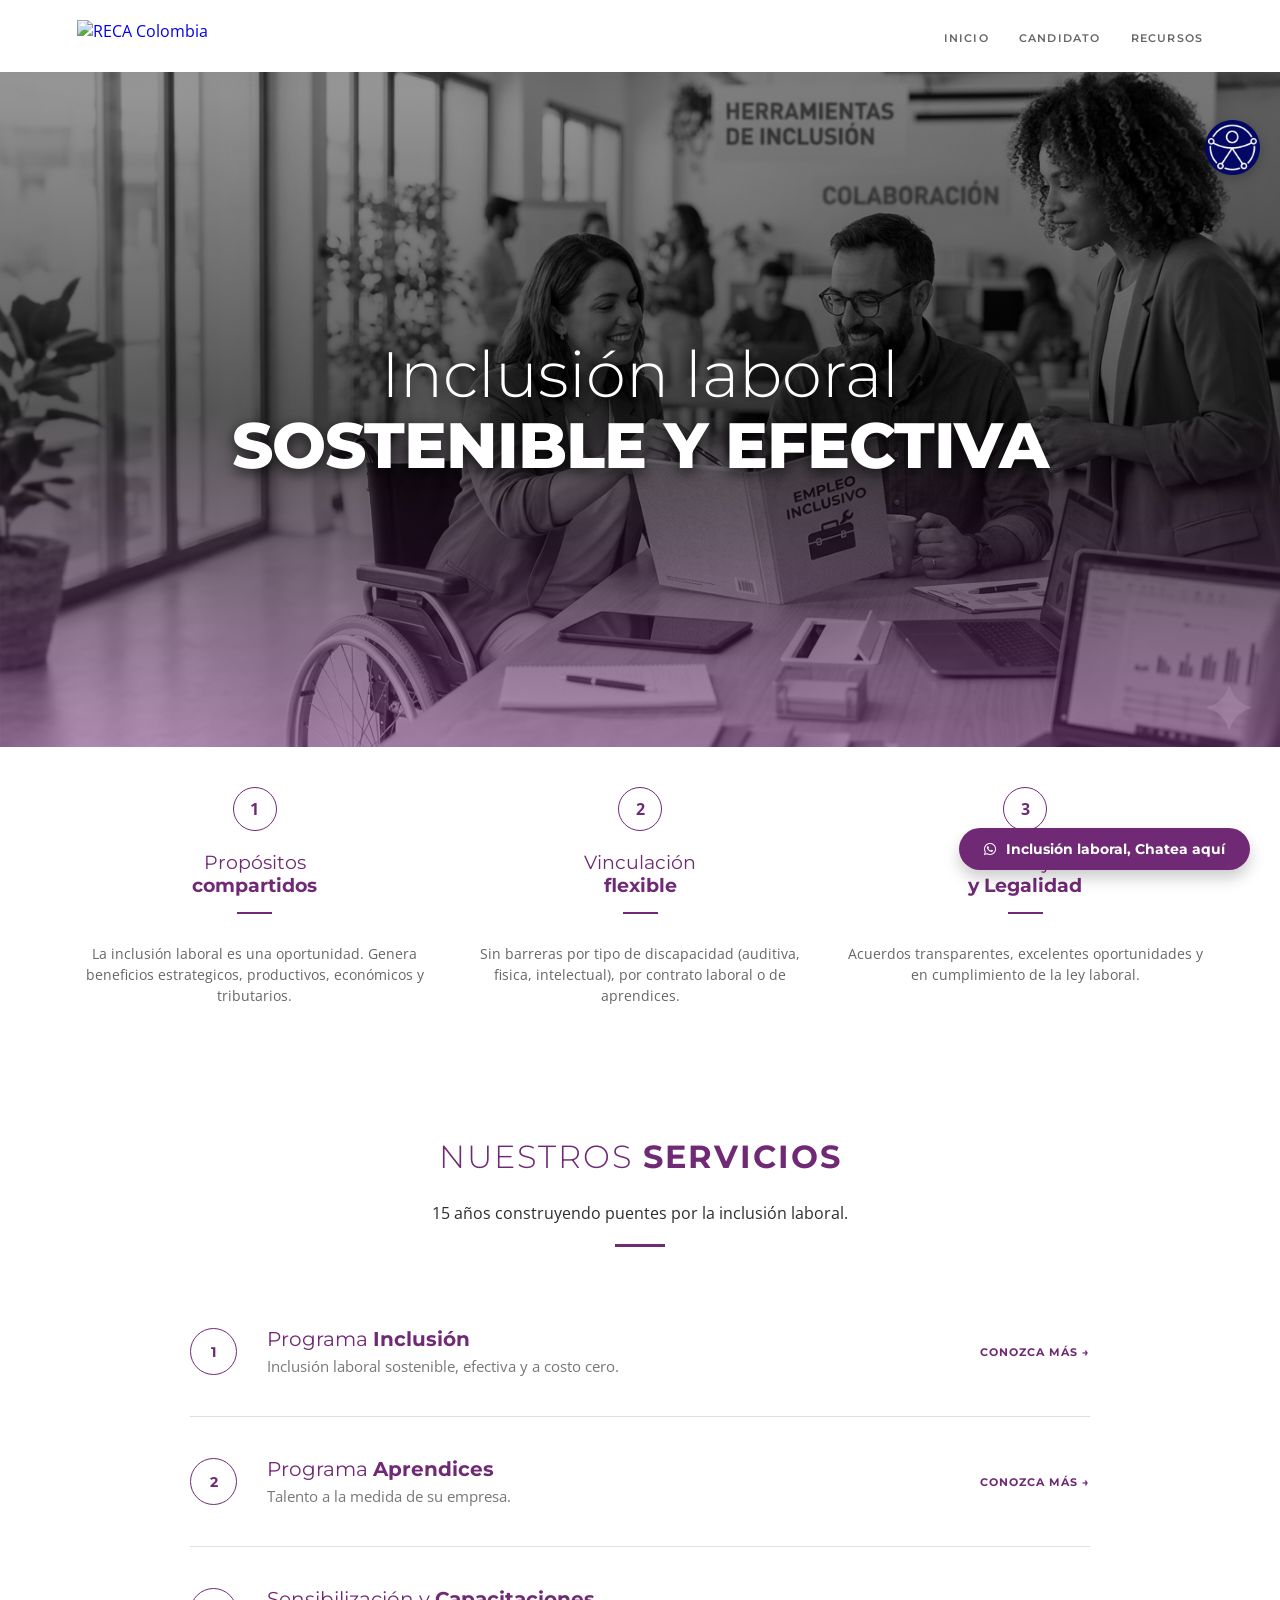
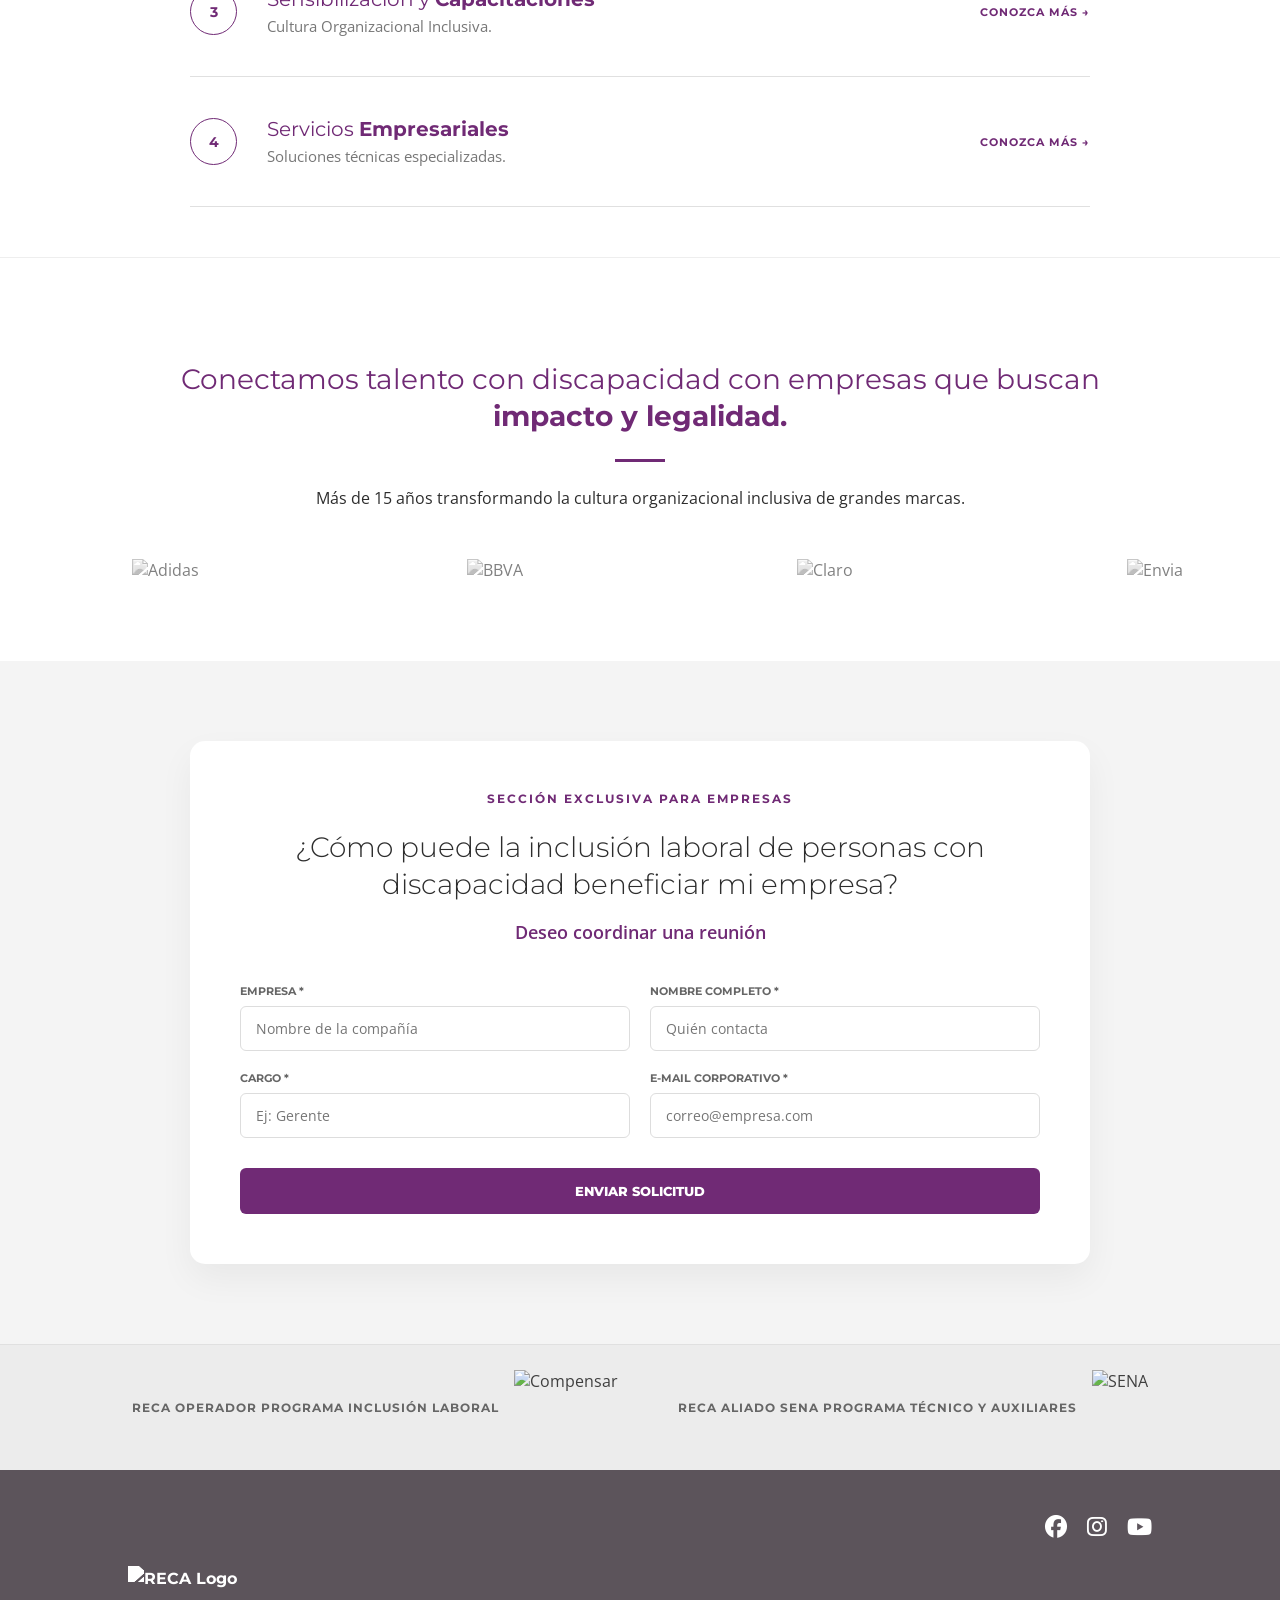
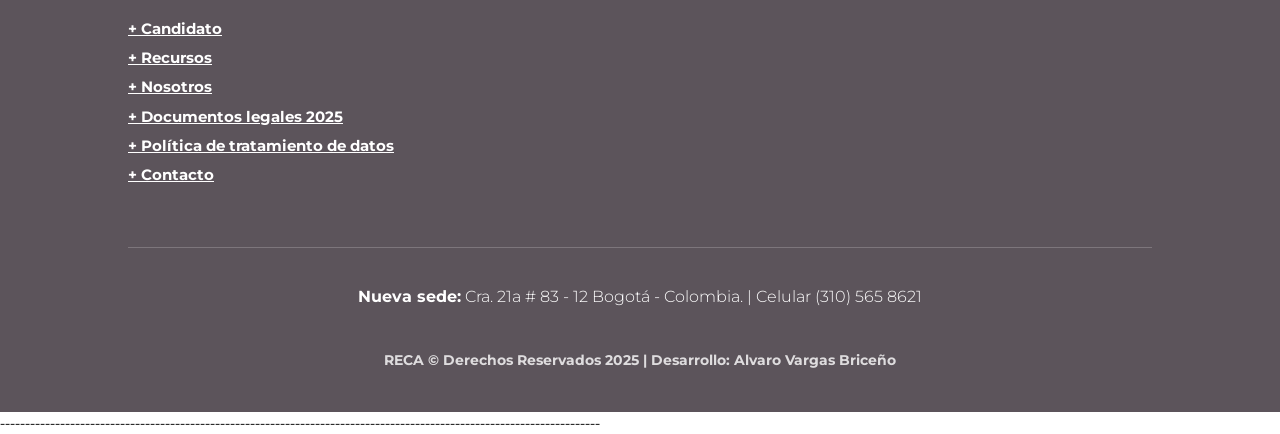
==== commit eba46a57: "Update index.html" ====
--- a/index.html
+++ b/index.html
@@ -614,3 +614,74 @@
         }
     </script>
 
+------------------------------------------------------------------------------------------------------------------------
+    
+<div id="accessibility-widget" style="position: fixed; top: 120px; right: 20px; z-index: 1000;">
+    <button id="accessibility-btn" title="Opciones de accesibilidad" style="background: none; border: none; cursor: pointer; padding: 0;">
+        <img src="icon_todas.png" alt="Icono de accesibilidad universal" style="width: 55px; height: 55px; transition: transform 0.3s ease; filter: drop-shadow(0px 4px 6px rgba(0,0,0,0.2));">
+    </button>
+
+    <div id="accessibility-menu" style="display: none; position: absolute; top: 65px; right: 0; background: white; border: 1px solid #ddd; border-radius: 12px; box-shadow: 0 8px 25px rgba(0,0,0,0.15); width: 240px; padding: 20px; font-family: 'Segoe UI', Tahoma, Geneva, Verdana, sans-serif;">
+        <h3 style="margin-top: 0; font-size: 16px; color: #333; border-bottom: 2px solid #f0f0f0; padding-bottom: 10px; text-align: center;">Accesibilidad</h3>
+        
+        <div style="display: flex; flex-direction: column; gap: 10px; margin-top: 15px;">
+            <button onclick="toggleContrast()" style="width: 100%; padding: 10px; cursor: pointer; background: #2c3e50; color: white; border: none; border-radius: 6px; font-weight: bold;">Alto Contraste</button>
+            
+            <button onclick="increaseText()" style="width: 100%; padding: 10px; cursor: pointer; background: #ecf0f1; border: 1px solid #bdc3c7; border-radius: 6px; color: #333;">Aumentar Texto</button>
+            
+            <button onclick="resetSettings()" style="width: 100%; padding: 10px; cursor: pointer; background: #e74c3c; color: white; border: none; border-radius: 6px; margin-top: 10px;">Restablecer</button>
+        </div>
+    </div>
+</div>
+
+<script>
+    (function() {
+        const widget = document.getElementById('accessibility-widget');
+        const menu = document.getElementById('accessibility-menu');
+        const btn = document.getElementById('accessibility-btn');
+
+        // Toggle Menú
+        btn.addEventListener('click', (e) => {
+            e.stopPropagation();
+            const isVisible = menu.style.display === 'block';
+            menu.style.display = isVisible ? 'none' : 'block';
+            btn.style.transform = isVisible ? 'scale(1)' : 'scale(1.1)';
+        });
+
+        // Cerrar al hacer clic fuera
+        document.addEventListener('click', (e) => {
+            if (!widget.contains(e.target)) {
+                menu.style.display = 'none';
+                btn.style.transform = 'scale(1)';
+            }
+        });
+
+        // Funciones Globales
+        window.toggleContrast = function() {
+            document.body.classList.toggle('high-contrast');
+            if(!document.getElementById('contrast-style')) {
+                const style = document.createElement('style');
+                style.id = 'contrast-style';
+                style.innerHTML = `
+                    .high-contrast { background-color: #000 !important; color: #fff !important; }
+                    .high-contrast *:not(#accessibility-widget *) { background-color: #000 !important; color: #fff !important; border-color: #fff !important; }
+                `;
+                document.head.appendChild(style);
+            }
+        };
+
+        let zoomLevel = 1;
+        window.increaseText = function() {
+            if (zoomLevel < 1.5) {
+                zoomLevel += 0.1;
+                document.body.style.fontSize = zoomLevel + 'em';
+            }
+        };
+
+        window.resetSettings = function() {
+            document.body.classList.remove('high-contrast');
+            document.body.style.fontSize = '1em';
+            zoomLevel = 1;
+        };
+    })();
+</script>
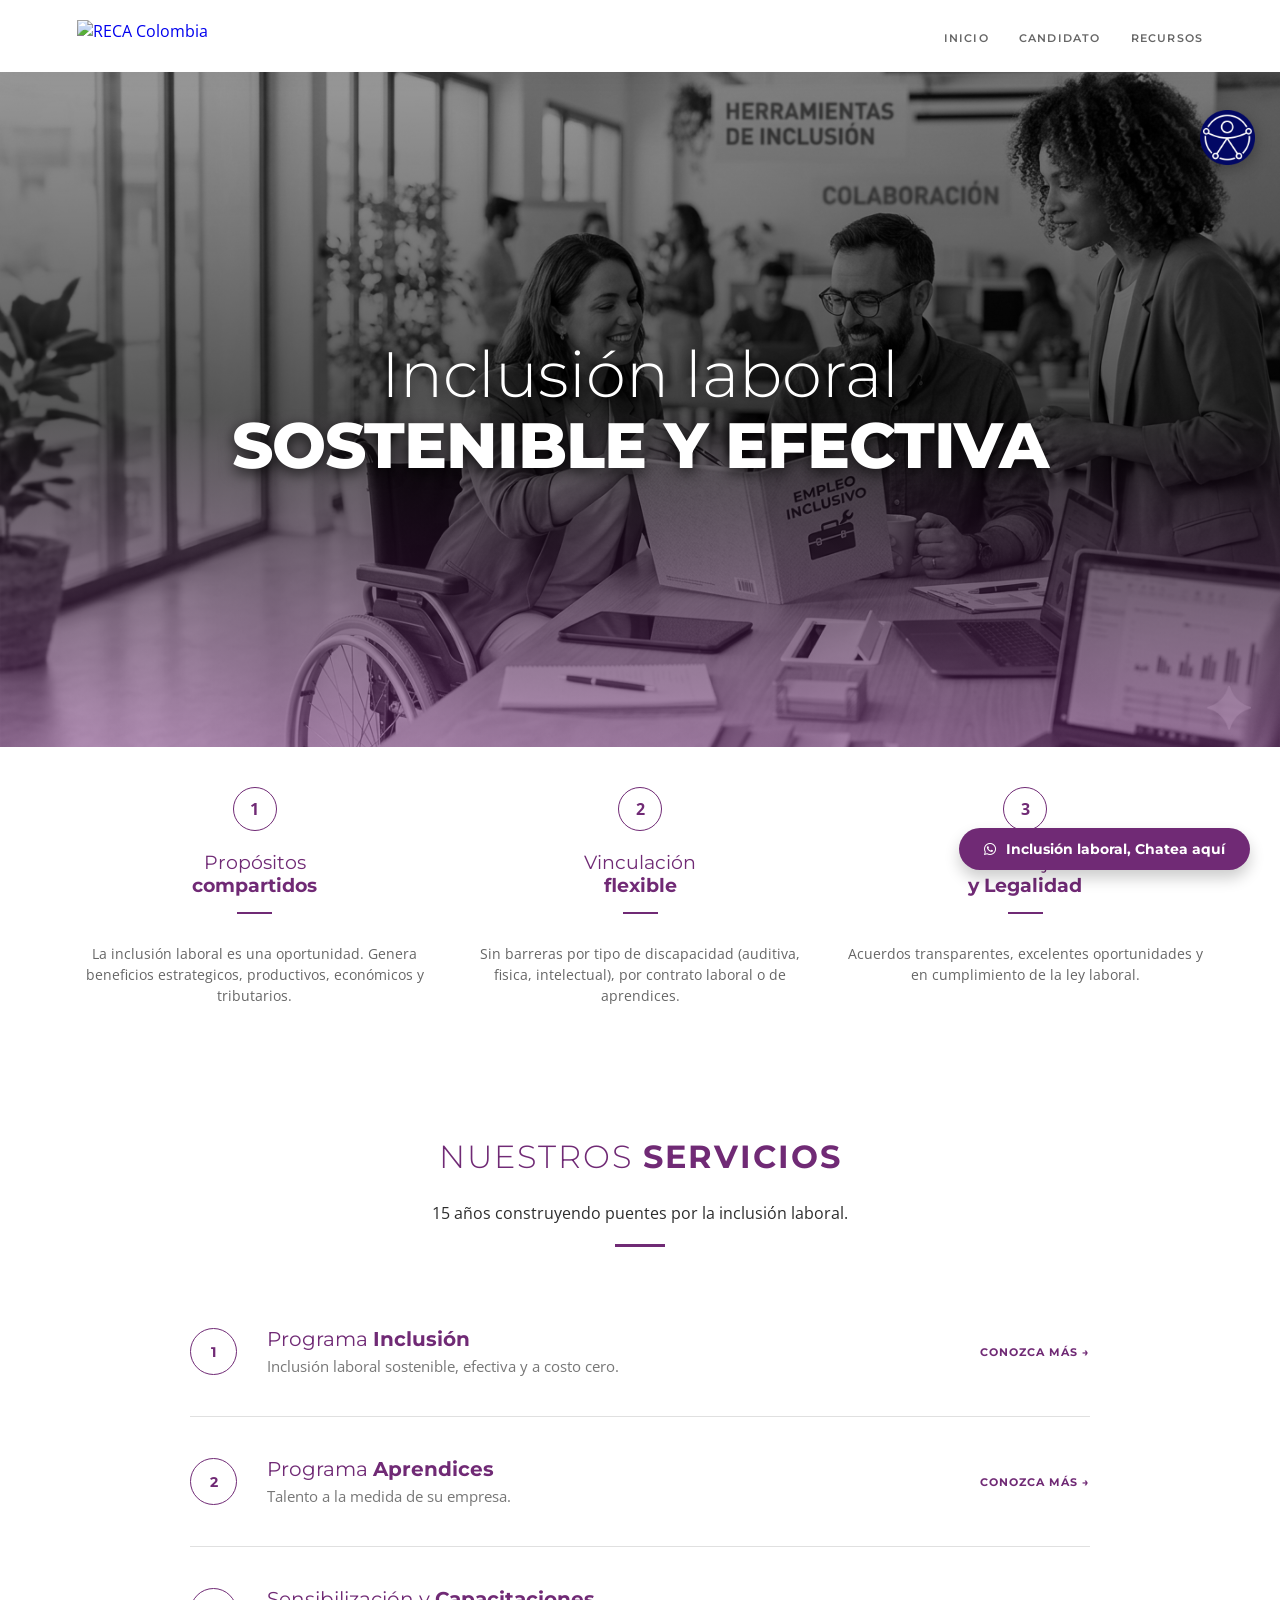
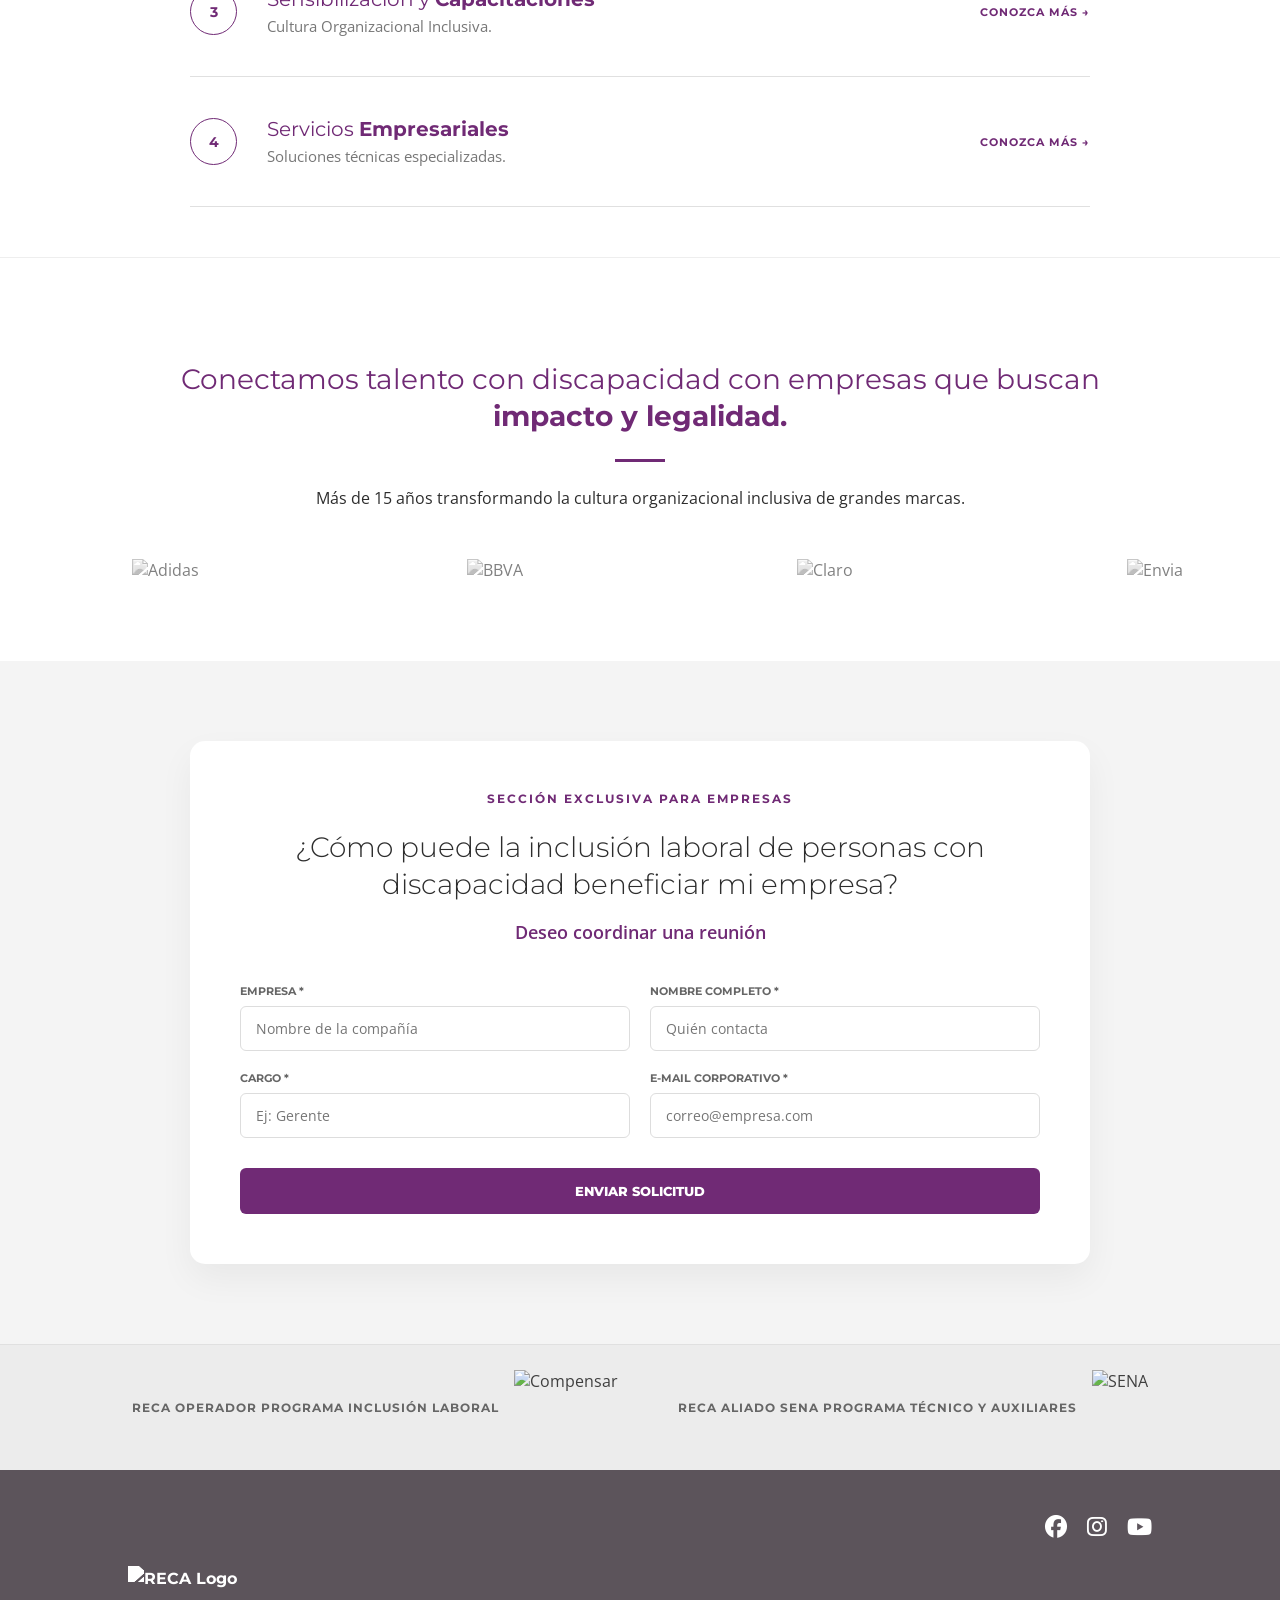
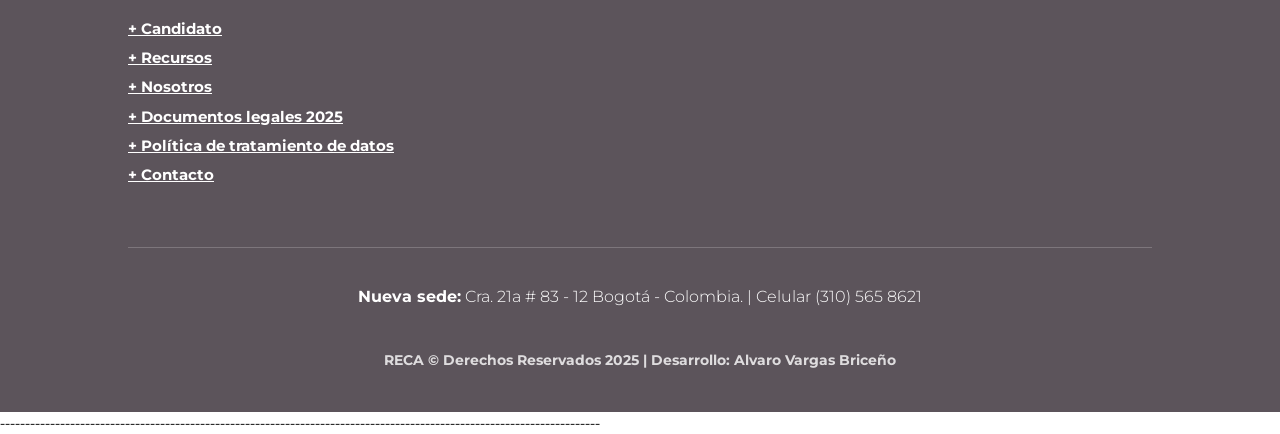
==== commit d5c502fe: "Update index.html" ====
--- a/index.html
+++ b/index.html
@@ -616,72 +616,92 @@
 
 ------------------------------------------------------------------------------------------------------------------------
     
-<div id="accessibility-widget" style="position: fixed; top: 120px; right: 20px; z-index: 1000;">
-    <button id="accessibility-btn" title="Opciones de accesibilidad" style="background: none; border: none; cursor: pointer; padding: 0;">
-        <img src="icon_todas.png" alt="Icono de accesibilidad universal" style="width: 55px; height: 55px; transition: transform 0.3s ease; filter: drop-shadow(0px 4px 6px rgba(0,0,0,0.2));">
+<div id="reca-accessibility" style="position: fixed; top: 110px; right: 25px; z-index: 99999;">
+    <button id="acc-main-btn" style="background: none; border: none; cursor: pointer; padding: 0; outline: none;">
+        <img src="icon_todas.png" alt="Accesibilidad" style="width: 55px; height: 55px; display: block; filter: drop-shadow(0px 4px 8px rgba(0,0,0,0.3));">
     </button>
 
-    <div id="accessibility-menu" style="display: none; position: absolute; top: 65px; right: 0; background: white; border: 1px solid #ddd; border-radius: 12px; box-shadow: 0 8px 25px rgba(0,0,0,0.15); width: 240px; padding: 20px; font-family: 'Segoe UI', Tahoma, Geneva, Verdana, sans-serif;">
-        <h3 style="margin-top: 0; font-size: 16px; color: #333; border-bottom: 2px solid #f0f0f0; padding-bottom: 10px; text-align: center;">Accesibilidad</h3>
+    <div id="acc-panel" style="display: none; position: absolute; top: 65px; right: 0; background: #ffffff; width: 280px; border-radius: 12px; box-shadow: 0 10px 35px rgba(0,0,0,0.25); border: 1px solid #ddd; padding: 20px; font-family: Arial, sans-serif; overflow: hidden;">
+        <h2 style="margin: 0 0 15px 0; font-size: 18px; text-align: center; color: #333; border-bottom: 1px solid #eee; padding-bottom: 10px;">Accessibility Options</h2>
         
-        <div style="display: flex; flex-direction: column; gap: 10px; margin-top: 15px;">
-            <button onclick="toggleContrast()" style="width: 100%; padding: 10px; cursor: pointer; background: #2c3e50; color: white; border: none; border-radius: 6px; font-weight: bold;">Alto Contraste</button>
+        <div id="acc-actions" style="display: flex; flex-direction: column; gap: 8px;">
+            <button onclick="accAction('inc-text')" style="display: flex; align-items: center; gap: 12px; width: 100%; padding: 12px; background: #f9f9f9; border: 1px solid #ccc; border-radius: 8px; cursor: pointer; color: #444; font-size: 14px; text-align: left;">🔍 increase text size</button>
+            <button onclick="accAction('dec-text')" style="display: flex; align-items: center; gap: 12px; width: 100%; padding: 12px; background: #f9f9f9; border: 1px solid #ccc; border-radius: 8px; cursor: pointer; color: #444; font-size: 14px; text-align: left;">🔍 decrease text size</button>
+            <button onclick="accAction('invert')" style="display: flex; align-items: center; gap: 12px; width: 100%; padding: 12px; background: #f9f9f9; border: 1px solid #ccc; border-radius: 8px; cursor: pointer; color: #444; font-size: 14px; text-align: left;">💧 invert colors</button>
+            <button onclick="accAction('gray')" style="display: flex; align-items: center; gap: 12px; width: 100%; padding: 12px; background: #f9f9f9; border: 1px solid #ccc; border-radius: 8px; cursor: pointer; color: #444; font-size: 14px; text-align: left;">🔇 gray hues</button>
+            <button onclick="accAction('links')" style="display: flex; align-items: center; gap: 12px; width: 100%; padding: 12px; background: #f9f9f9; border: 1px solid #ccc; border-radius: 8px; cursor: pointer; color: #444; font-size: 14px; text-align: left;"><u>U</u> underline links</button>
+            <button onclick="accAction('speech')" style="display: flex; align-items: center; gap: 12px; width: 100%; padding: 12px; background: #f9f9f9; border: 1px solid #ccc; border-radius: 8px; cursor: pointer; color: #444; font-size: 14px; text-align: left;">👤)) text to speech</button>
             
-            <button onclick="increaseText()" style="width: 100%; padding: 10px; cursor: pointer; background: #ecf0f1; border: 1px solid #bdc3c7; border-radius: 6px; color: #333;">Aumentar Texto</button>
-            
-            <button onclick="resetSettings()" style="width: 100%; padding: 10px; cursor: pointer; background: #e74c3c; color: white; border: none; border-radius: 6px; margin-top: 10px;">Restablecer</button>
+            <button onclick="accAction('reset')" style="width: 100%; margin-top: 10px; padding: 12px; background: #000; color: #fff; border: none; border-radius: 8px; cursor: pointer; font-weight: bold; text-transform: uppercase;">Reset All</button>
         </div>
     </div>
 </div>
 
+<style>
+    /* Estilos de estados de accesibilidad */
+    .acc-inverted { filter: invert(1) hue-rotate(180deg) !important; background-color: #000 !important; }
+    .acc-inverted img:not(#acc-main-btn img), .acc-inverted video { filter: invert(1) hue-rotate(180deg) !important; }
+    .acc-grayscale { filter: grayscale(100%) !important; }
+    .acc-underlined a { text-decoration: underline !important; text-decoration-color: currentColor !important; font-weight: bold !important; }
+    /* Evitar que el widget se invierta a sí mismo */
+    #reca-accessibility { filter: none !important; }
+</style>
+
 <script>
-    (function() {
-        const widget = document.getElementById('accessibility-widget');
-        const menu = document.getElementById('accessibility-menu');
-        const btn = document.getElementById('accessibility-btn');
-
-        // Toggle Menú
-        btn.addEventListener('click', (e) => {
-            e.stopPropagation();
-            const isVisible = menu.style.display === 'block';
-            menu.style.display = isVisible ? 'none' : 'block';
-            btn.style.transform = isVisible ? 'scale(1)' : 'scale(1.1)';
-        });
-
-        // Cerrar al hacer clic fuera
-        document.addEventListener('click', (e) => {
-            if (!widget.contains(e.target)) {
-                menu.style.display = 'none';
-                btn.style.transform = 'scale(1)';
-            }
-        });
-
-        // Funciones Globales
-        window.toggleContrast = function() {
-            document.body.classList.toggle('high-contrast');
-            if(!document.getElementById('contrast-style')) {
-                const style = document.createElement('style');
-                style.id = 'contrast-style';
-                style.innerHTML = `
-                    .high-contrast { background-color: #000 !important; color: #fff !important; }
-                    .high-contrast *:not(#accessibility-widget *) { background-color: #000 !important; color: #fff !important; border-color: #fff !important; }
-                `;
-                document.head.appendChild(style);
-            }
-        };
-
-        let zoomLevel = 1;
-        window.increaseText = function() {
-            if (zoomLevel < 1.5) {
-                zoomLevel += 0.1;
-                document.body.style.fontSize = zoomLevel + 'em';
-            }
-        };
-
-        window.resetSettings = function() {
-            document.body.classList.remove('high-contrast');
-            document.body.style.fontSize = '1em';
-            zoomLevel = 1;
-        };
-    })();
+document.addEventListener('DOMContentLoaded', function() {
+    const mainBtn = document.getElementById('acc-main-btn');
+    const panel = document.getElementById('acc-panel');
+    let currentZoom = 1.0;
+
+    // Abrir y cerrar el menú
+    mainBtn.onclick = function(e) {
+        e.stopPropagation();
+        const isOpen = panel.style.display === 'block';
+        panel.style.display = isOpen ? 'none' : 'block';
+    };
+
+    // Cerrar al hacer clic en cualquier otra parte
+    document.addEventListener('click', function(e) {
+        if (!document.getElementById('reca-accessibility').contains(e.target)) {
+            panel.style.display = 'none';
+        }
+    });
+
+    // Controlador de funciones
+    window.accAction = function(type) {
+        const root = document.documentElement;
+        
+        switch(type) {
+            case 'inc-text':
+                currentZoom += 0.1;
+                document.body.style.fontSize = currentZoom + 'em';
+                break;
+            case 'dec-text':
+                currentZoom = Math.max(0.8, currentZoom - 0.1);
+                document.body.style.fontSize = currentZoom + 'em';
+                break;
+            case 'invert':
+                root.classList.toggle('acc-inverted');
+                break;
+            case 'gray':
+                root.classList.toggle('acc-grayscale');
+                break;
+            case 'links':
+                root.classList.toggle('acc-underlined');
+                break;
+            case 'speech':
+                window.speechSynthesis.cancel();
+                const utterance = new SpeechSynthesisUtterance(document.body.innerText);
+                utterance.lang = 'es-ES';
+                window.speechSynthesis.speak(utterance);
+                break;
+            case 'reset':
+                root.classList.remove('acc-inverted', 'acc-grayscale', 'acc-underlined');
+                document.body.style.fontSize = '1em';
+                currentZoom = 1.0;
+                window.speechSynthesis.cancel();
+                break;
+        }
+    };
+});
 </script>
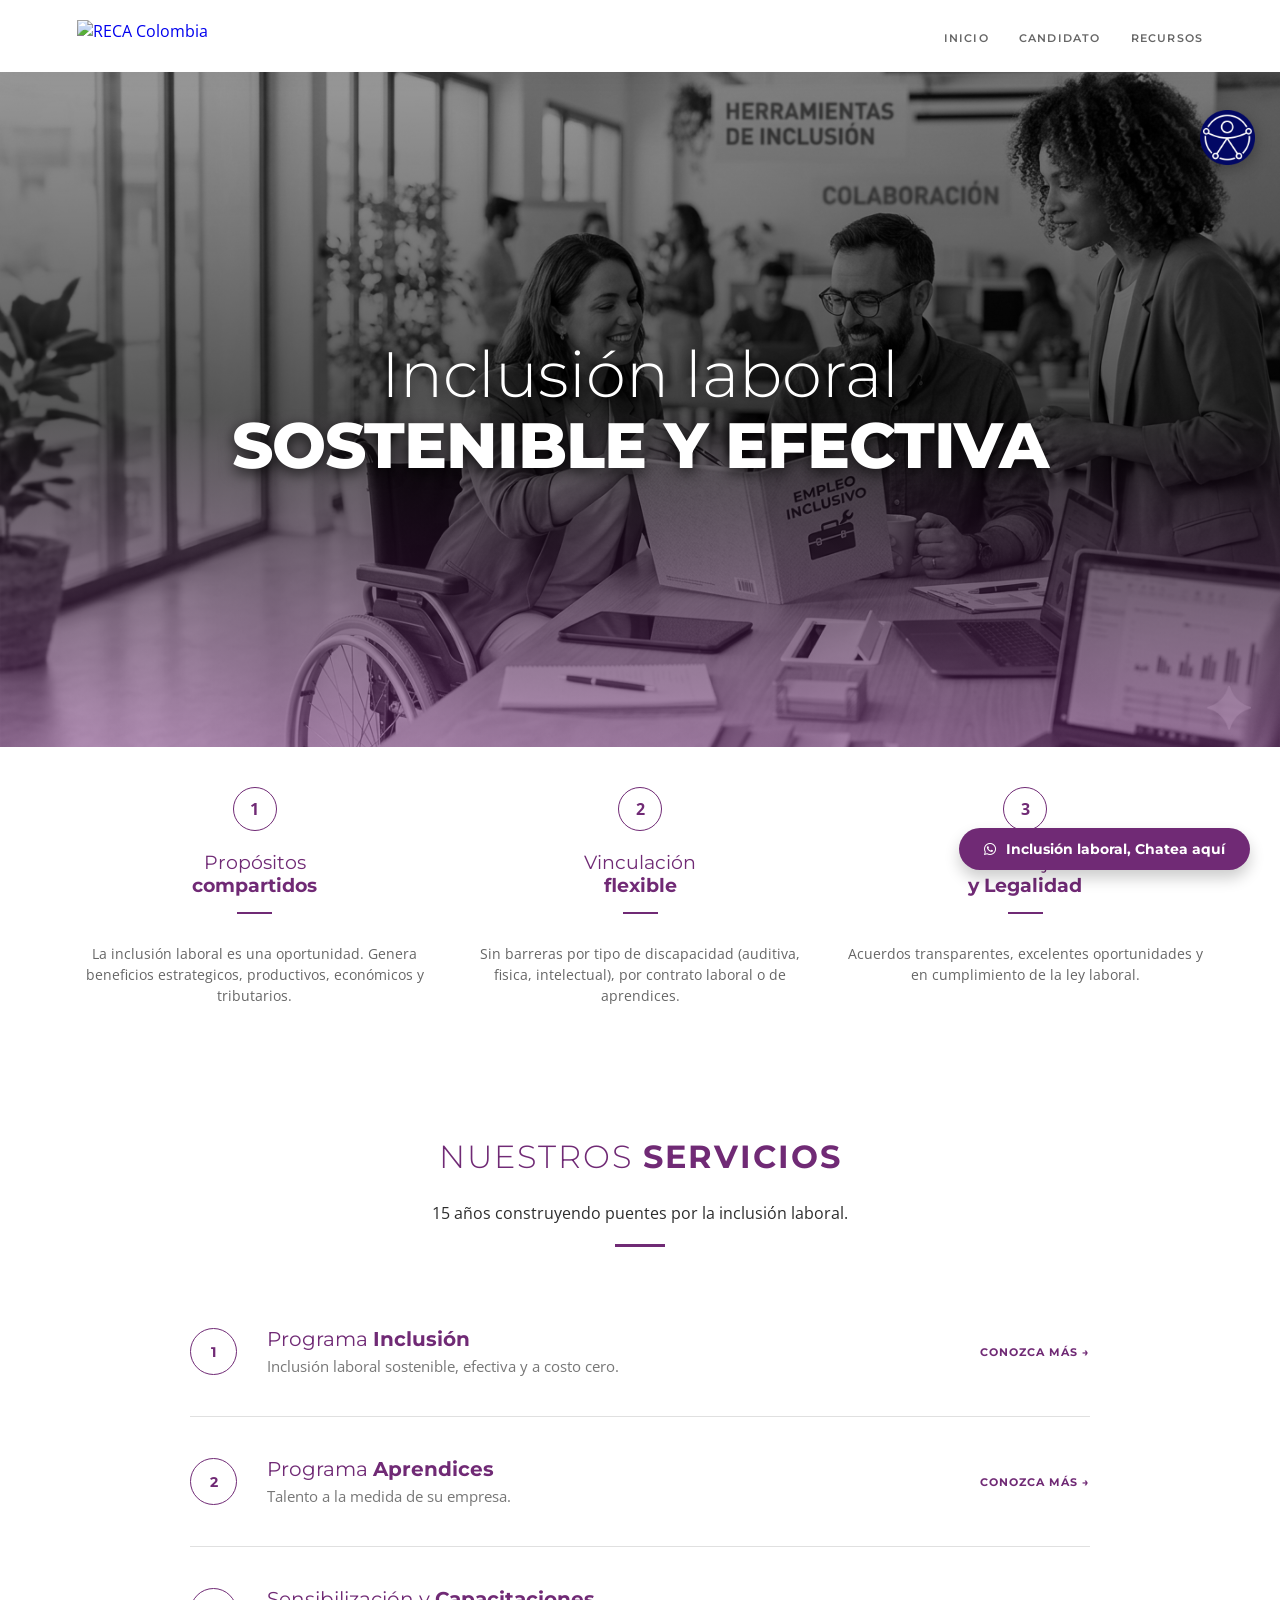
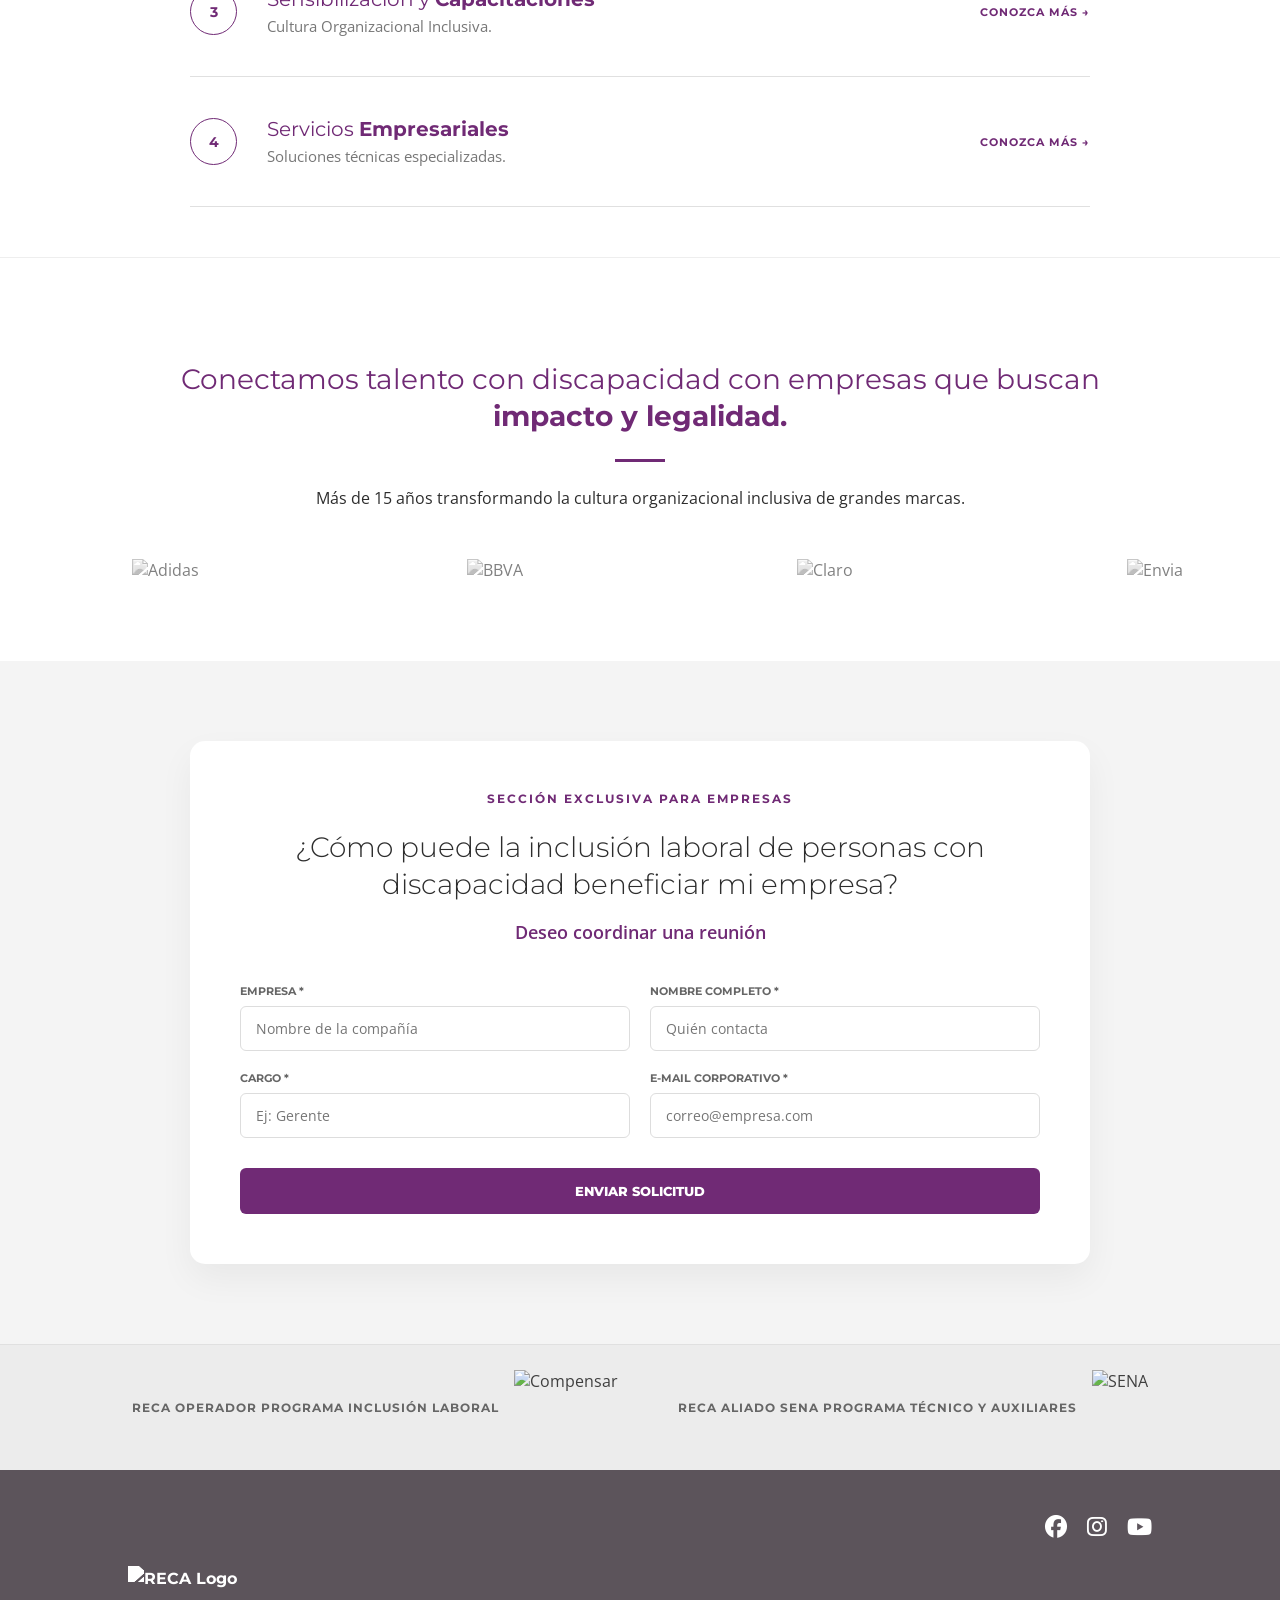
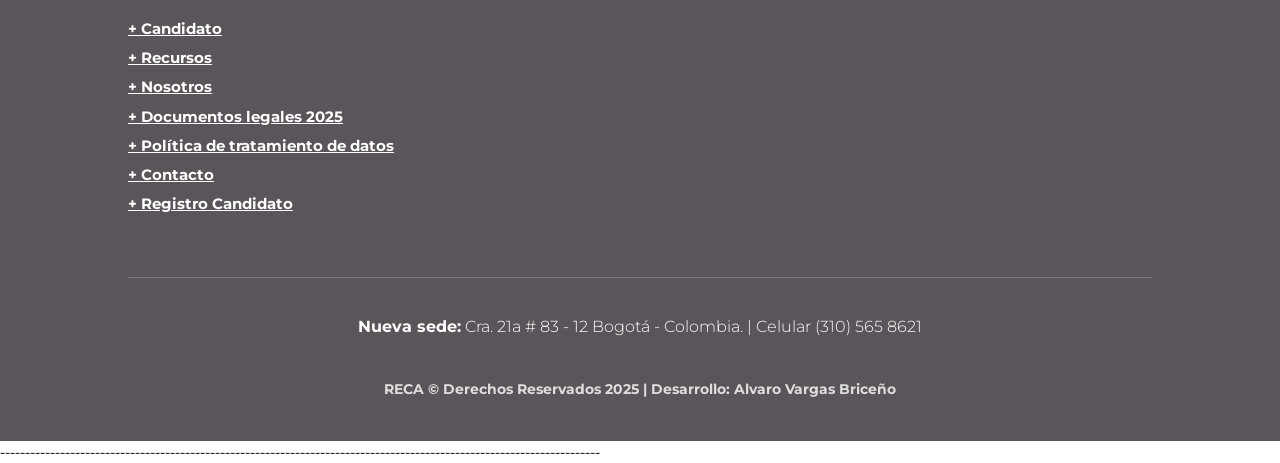
==== commit 77dd70f7: "Update index.html" ====
--- a/index.html
+++ b/index.html
@@ -579,6 +579,7 @@
                     <a href="legales.html"> <strong>+ Documentos legales 2025 </strong></a>
                     <a href="#"> <strong>+ Política de tratamiento de datos</strong> </a>
                     <a href="mailto:info@recacolombia.org"><strong> + Contacto</strong></a>
+                     <a href="candidatos/registro.html"><strong> + Registro Candidato</strong></a>
                 </div>
             </div>
             <div class="reca-location">
@@ -632,7 +633,7 @@
             <button onclick="accAction('links')" style="display: flex; align-items: center; gap: 12px; width: 100%; padding: 12px; background: #f9f9f9; border: 1px solid #ccc; border-radius: 8px; cursor: pointer; color: #444; font-size: 14px; text-align: left;"><u>U</u> underline links</button>
             <button onclick="accAction('speech')" style="display: flex; align-items: center; gap: 12px; width: 100%; padding: 12px; background: #f9f9f9; border: 1px solid #ccc; border-radius: 8px; cursor: pointer; color: #444; font-size: 14px; text-align: left;">👤)) text to speech</button>
             
-            <button onclick="accAction('reset')" style="width: 100%; margin-top: 10px; padding: 12px; background: #000; color: #fff; border: none; border-radius: 8px; cursor: pointer; font-weight: bold; text-transform: uppercase;">Reset All</button>
+            <button onclick="accAction('reset')" style="width: 100%; margin-top: 10px; padding: 12px; background: #000; color: #fff; border: none; border-radius: 8px; cursor: pointer; font-weight: bold; text-transform: uppercase;">Rehacer</button>
         </div>
     </div>
 </div>
